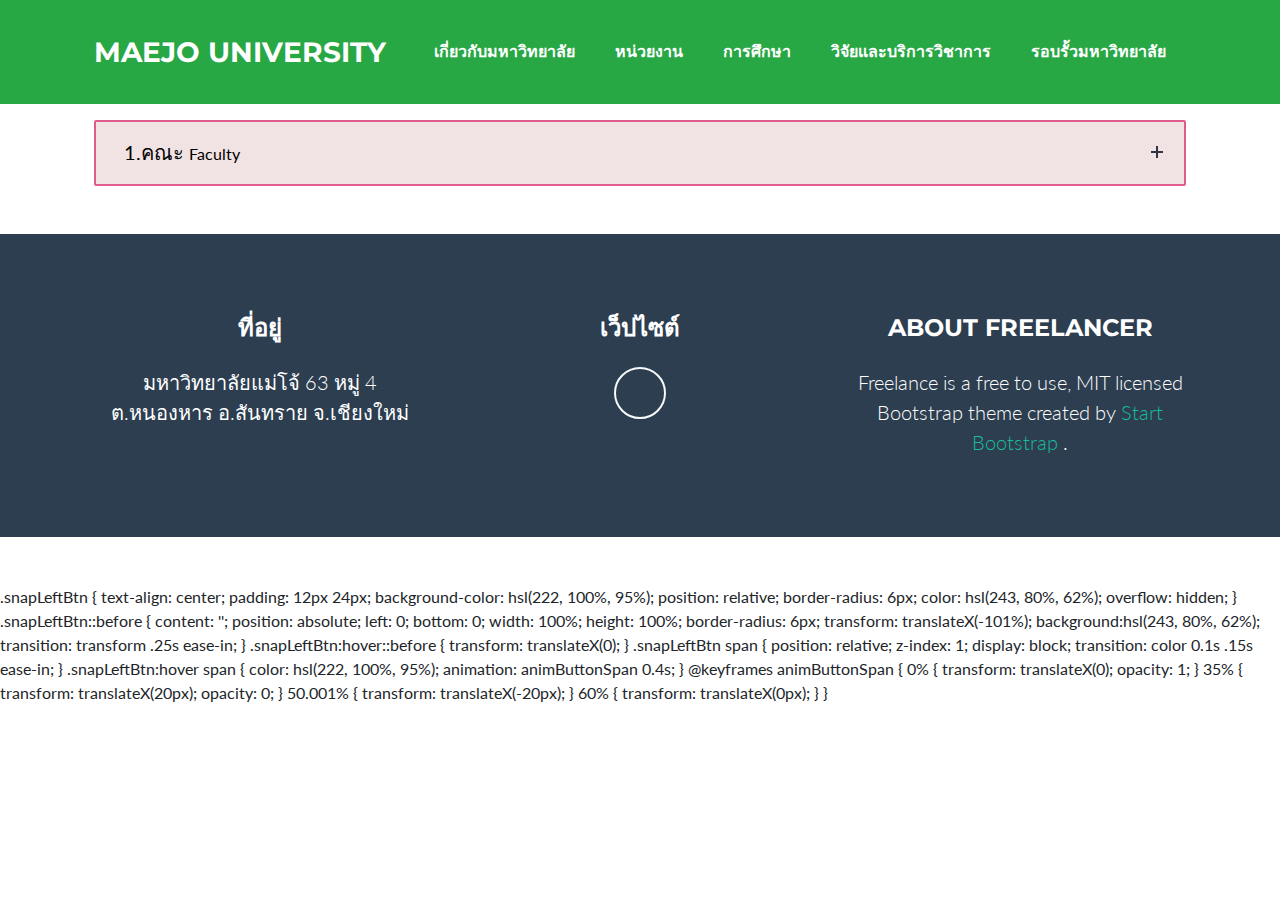
==== about.html @ cf2616c3 "git add . git commit -m "new" git remote add origin https://github.com/PiriyaphongW/Mjuweb.git git p" ====
<!DOCTYPE html>
<html lang="th">
  <head>
    <meta charset="utf-8" />
    <meta
      name="viewport"
      content="width=device-width, initial-scale=1, shrink-to-fit=no"
    />
    <meta name="description" content="" />
    <meta name="author" content="" />
    <title>มหาวิทยาลัยแม่โจ้</title>
    <!-- Favicon-->
    <link rel="icon" type="image/x-icon" href="assets/img/favicon.ico" />
    <!-- Font Awesome icons (free version)-->
    <script
      src="https://use.fontawesome.com/releases/v5.15.1/js/all.js"
      crossorigin="anonymous"
    ></script>
    <!-- Google fonts-->
    <link
      href="https://fonts.googleapis.com/css?family=Montserrat:400,700"
      rel="stylesheet"
      type="text/css"
    />
    <link
      href="https://fonts.googleapis.com/css?family=Lato:400,700,400italic,700italic"
      rel="stylesheet"
      type="text/css"
    />
    <!-- Core theme CSS (includes Bootstrap)-->
    <link
      rel="stylesheet"
      href="https://stackpath.bootstrapcdn.com/bootstrap/4.3.1/css/bootstrap.min.css"
      integrity="sha384-ggOyR0iXCbMQv3Xipma34MD+dH/1fQ784/j6cY/iJTQUOhcWr7x9JvoRxT2MZw1T"
      crossorigin="anonymous"
    />
    <link href="css/styles.css" rel="stylesheet" />
    <!-- <link  href="css/styles1.css" rel="stylesheet"> -->
  </head>
  <body id="page-top">
    background-color: rgba(201, 76, 76, 0.3);
    <!-- Navigation-->
    <nav class="navbar navbar-expand-lg bg-success text-uppercase fixed-top " id="mainNav">
        <div class="container">
            <a class="navbar-brand js-scroll-trigger" href="index.html">MAEJO UNIVERSITY</a>
            <button class="navbar-toggler navbar-toggler-right text-uppercase font-weight-bold bg-primary text-white rounded" type="button" data-toggle="collapse" data-target="#navbarResponsive" aria-controls="navbarResponsive" aria-expanded="false" aria-label="Toggle navigation">
                Menu
                <i class="fas fa-bars"></i>
            </button>
            <div class="collapse navbar-collapse" id="navbarResponsive">
                <ul class="navbar-nav ml-auto">
                    <li class="nav-item mx-0 mx-lg-1"><a class="nav-link py-3 px-0 px-lg-3 rounded js-scroll-trigger" href="about.html">เกี่ยวกับมหาวิทยาลัย</a></li>
                    <li class="nav-item mx-0 mx-lg-1"><a class="nav-link py-3 px-0 px-lg-3 rounded js-scroll-trigger" href="#about">หน่วยงาน</a></li>
                    <li class="nav-item mx-0 mx-lg-1"><a class="nav-link py-3 px-0 px-lg-3 rounded js-scroll-trigger" href="#about">การศึกษา</a></li>
                    <li class="nav-item mx-0 mx-lg-1"><a class="nav-link py-3 px-0 px-lg-3 rounded js-scroll-trigger" href="#contact">วิจัยและบริการวิชาการ</a></li>
                    <li class="nav-item mx-0 mx-lg-1"><a class="nav-link py-3 px-0 px-lg-3 rounded js-scroll-trigger" href="#contact">รอบรั้วมหาวิทยาลัย</a></li>
                </ul>
            </div>
        </div>
    </nav> <br class="my-5">
    <br>
    <br>
    <br>
    <br>


    <div class="container" >
        <div class="accordion-item">
        <div class="accordion-option">
            <input type="checkbox" id="toggle-1" class="accordion-toggle" />
            <label class="accordion-title" for="toggle-1">
            <span class="accordion-title-no ">1.</span c>คณะ
            <small>Faculty </small>
            </label>
            <div class="accordion-content islink-pinkdark">
            <ul class="nolist p-0">
                <div
                id="wpcf-field-custom-academic-course-list"
                class="wpcf-field-wysiwyg wpcf-field-custom-academic-course-list"
                >
                <li id="department" class="course-entry event">
                    <h3>
                    <strong>ภาควิชาของคณะครุศาสตร์ (Faculty of Education)</strong>
                    </h3>
                    <h4>คณะครุศาสตร์ ประกอบด้วย 6 ภาควิชา ได้แก่</h4>
                    <ul>
                    <li>1. หลักสูตรและการสอน (Curriculum and Instruction)</li>
                    <li>
                        2. เทคโนโลยีและการสื่อสารการศึกษา (Educational Communication
                        and Technology)
                    </li>
                    <li>
                        3. ศิลปะ ดนตรี และนาฏศิลป์ศึกษา (Art, Music and Dance
                        Education)
                    </li>
                    <li>
                        4. นโยบาย การจัดการและความเป็นผู้นำทางการศึกษา (Educational
                        Policy, Management, and Leadership)
                    </li>
                    <li>5. การศึกษาตลอดชีวิต(Lifelong Education)</li>
                    <li>
                        6. วิจัยและจิตวิทยาการศึกษา(Educational Research and
                        Psychology)
                    </li>
                    </ul>
                </li>
                <li id="bachelor" class="course-entry event">
                    <h3><strong>หลักสูตรปริญญาตรี ที่รับผิดชอบโดยคณะ</strong></h3>
                    <h4>
                    ครุศาสตรบัณฑิต (ค.บ.) Bachelor of Education (B.Ed.) 10
                    สาขาวิชา ได้แก่
                    </h4>
                    <ul>
                    <li>1. การศึกษาปฐมวัย* (Early Childhood Education)</li>
                    <li>2. ประถมศึกษา* (Elementary Education)</li>
                    <li>3. มัธยมศึกษา* (Secondary Education)</li>
                    <li>4. สุขศึกษาและพลศึกษา (Health and Physical Education)</li>
                    <li>5. เทคโนโลยีการศึกษา (Educational Technology)</li>
                    <li>6. ศิลปศึกษา* (Art Education)</li>
                    <li>7. ดนตรีศึกษา* (Music Education)</li>
                    <li>8. ธุรกิจศึกษา* (Business Education)</li>
                    <li>9. การศึกษานอกระบบโรงเรียน (Non-Formal Education)</li>
                    <li>
                        10. จิตวิทยาการปรึกษา การแนะแนว และการศึกษาพิเศษ (Counseling
                        Psychology, Guidance and Special Education)
                    </li>
                    </ul>
                </li>
                <li id="master" class="course-entry event">
                    <h3><strong>หลักสูตรปริญญาโท ที่รับผิดชอบโดยคณะ</strong></h3>
                    <h4>
                    ครุศาสตรมหาบัณฑิต (ค.ม.) Master of Education (M.Ed.) 21
                    สาขาวิชาได้แก่
                    </h4>
                    <ul>
                    <li>1. การศึกษาปฐมวัย(Early Childhood Education)</li>
                    <li>2. ประถมศึกษา (Elementary Education)</li>
                    <li>3. พลศึกษา (Physical Education)</li>
                    <li>4. สุขศึกษาและพลศึกษา (Health and Physical Education)</li>
                    <li>
                        5. การสอนภาษาอังกฤษเป็นภาษาต่างประเทศ (นานาชาติ) (Teaching
                        English as a Foreign Language)
                    </li>
                    <li>6.การศึกษาคณิตศาสตร์ (Mathematics Education)</li>
                    <li>7. การสอนภาษาไทย (Teaching Thai Language)</li>
                    <li>8. การศึกษาวิทยาศาสตร์(Science Education)</li>
                    <li>9. การสอนสังคมศึกษา (Teaching Social Studies)</li>
                    <li>10. หลักสูตรและการสอน (Curriculum and Instruction)</li>
                    <li>
                        11. เทคโนโลยีและสื่อสารการศึกษา (Educational Technology and
                        Communications)
                    </li>
                    <li>12. ศิลปศึกษา (Art Education)</li>
                    <li>13. ดนตรีศึกษา (Music Education)</li>
                    <li>14. บริหารการศึกษา (Educational Administration)</li>
                    <li>
                        15. นิเทศการศึกษาและพัฒนาหลักสูตร (Supervision and
                        Curriculum Development)
                    </li>
                    <li>16. พัฒนศึกษา (Development Education)</li>
                    <li>17. การศึกษานอกระบบโรงเรียน (Non-Formal Education)</li>
                    <li>
                        18. การวัดและประเมินผลการศึกษา (Educational Measurement and
                        Evaluation)
                    </li>
                    <li>
                        19. วิธีวิทยาการวิจัยการศึกษา (Educational Research
                        Methodology)
                    </li>
                    <li>20. สถิติการศึกษา (Educational Statistics)</li>
                    <li>21. จิตวิทยาการศึกษ (Educational Psychology)</li>
                    </ul>
                </li>
                <li id="highcertificate" class="course-entry event">
                    <h3>
                    <strong
                        >หลักสูตรประกาศนียบัตรบัณฑิตชั้นสูง
                        ที่รับผิดชอบโดยคณะ</strong
                    >
                    </h3>
                    <h4>
                    ประกาศนียบัตรบัณฑิตชั้นสูง (ป.บัณฑิตชั้นสูง) Higher Graduate
                    Diploma (Higher Grad. Dip.) 1 สาขาวิชา ได้แก่
                    </h4>
                    <ul>
                    <li>
                        1. การจัดการอุดมศึกษา (นานาชาติ) (Higher Education
                        Management)
                    </li>
                    </ul>
                </li>
                <li id="doctor" class="course-entry event">
                    <h3><strong>หลักสูตรปริญญาเอก ที่รับผิดชอบโดยคณะ</strong></h3>
                    <h4>
                    ครุศาสตรดุษฎีบัณฑิต (ค.ด.) Doctor of Philosophy (Ph.D.) 12
                    สาขาวิชาได้แก่
                    </h4>
                    <ul>
                    <li>1. การศึกษาปฐมวัย (Early Childhood Education)</li>
                    <li>2. สุขศึกษาและพลศึกษา (Health and Physical Education)</li>
                    <li>
                        3. เทคโนโลยีและสื่อสารการศึกษา (Educational Technology and
                        Communications)
                    </li>
                    <li>4. หลักสูตรและการสอน (Curriculum and Instruction)</li>
                    <li>5. ศิลปศึกษา (Art Education)</li>
                    <li>6. บริหารการศึกษา (Educational Administration)</li>
                    <li>7. พัฒนศึกษา (Development Education)</li>
                    <li>8. อุดมศึกษา (Higher Education)</li>
                    <li>9. การศึกษานอกระบบโรงเรียน(Non-Formal Education)</li>
                    <li>
                        10. การวัดและประเมินผลการศึกษา (Educational Measurement and
                        Evaluation)
                    </li>
                    <li>
                        11. วิธีวิทยาการวิจัยการศึกษา (Educational Research
                        Methodology)
                    </li>
                    <li>12. จิตวิทยาการศึกษา (Educational Psychology)</li>
                    </ul>
                </li>
                <li id="remark" class="course-entry event">
                    <h3><strong>หมายเหตุ</strong></h3>
                    <ul>
                    <li>
                        * เปิดสอนโปรแกรมเกียรตินิยมด้วย เริ่มรับนิสิตเข้าโปรแกรม
                        ตั้งแต่ปีการศึกษา 2553
                    </li>
                    </ul>
                </li>
                </div>
            </ul>
            <h3 class="font-pink"><strong>ติดต่อคณะ / หน่วยงาน</strong></h3>
            <div
                id="wpcf-field-custom-content-contact"
                class="wpcf-field-wysiwyg wpcf-field-custom-content-contact"
            >
                <h4>จุฬาลงกรณ์มหาวิทยาลัย</h4>
                <p>
                254 ถนนพญาไท แขวงวังใหม่<br />
                เขตปทุมวัน กรุงเทพมหานคร 10330
                </p>
            </div>
            <div
                id="wpcf-field-custom-content-contact-2"
                class="wpcf-field-wysiwyg wpcf-field-custom-content-contact-2"
            >
                <p>
                <span class="text-black"><strong>โทรศัพท์</strong></span> 0 2218
                2565 กด 0<br />
                <span class="text-black"><strong>อีเมล</strong></span>
                edcu57@gmail.com<br />
                <span class="text-black"><strong>เว็บไซต์</strong></span>
                <a
                    href="http://portal.edu.chula.ac.th/edu58"
                    target="_blank"
                    rel="noopener"
                    >portal.edu.chula.ac.th/edu58/index.php</a
                ><br />
                <span class="text-black"><strong>Facebook</strong></span>
                <a
                    href="https://www.facebook.com/edu.chula"
                    target="_blank"
                    rel="noopener"
                    >www.facebook.com/edu.chula</a
                ><br />
                <span class="text-black"><strong>YouTube</strong></span>
                <a
                    href="https://www.youtube.com/user/edcu57/"
                    target="_blank"
                    rel="noopener"
                    >www.youtube.com/user/edcu57/</a
                ><br />
                <span class="text-black"
                    ><strong>Facebook ประชาสัมพันธ์ของคณะ</strong></span
                >
                <a
                    href="https://www.facebook.com/pr.educhula"
                    target="_blank"
                    rel="noopener"
                    >www.facebook.com/pr.educhula</a
                >
                </p>
            </div>
            </div>
        </div>
        </div>
    </div>










    <!-- Footer-->
    <footer class="footer text-center my-5">
      <div class="container">
        <div class="row">
          <!-- Footer Location-->
          <div class="col-lg-4 mb-5 mb-lg-0">
            <h4 class="text-uppercase mb-4">ที่อยู่</h4>
            <p class="lead mb-0">
              มหาวิทยาลัยแม่โจ้ 63 หมู่ 4
              <br />
              ต.หนองหาร อ.สันทราย จ.เชียงใหม่
            </p>
          </div>
          <!-- Footer Social Icons-->
          <div class="col-lg-4 mb-5 mb-lg-0">
            <h4 class="text-uppercase mb-4">เว็ปไซต์</h4>
            <a
              class="btn btn-outline-light btn-social mx-1"
              href="https://www.facebook.com/MaejoUniversity"
              ><i class="fab fa-fw fa-facebook-f"></i
            ></a>
          </div>
          <!-- Footer About Text-->
          <div class="col-lg-4">
            <h4 class="text-uppercase mb-4">About Freelancer</h4>
            <p class="lead mb-0">
              Freelance is a free to use, MIT licensed Bootstrap theme created
              by
              <a href="http://startbootstrap.com">Start Bootstrap</a>
              .
            </p>
          </div>
        </div>
      </div>
    </footer>
    <!-- Copyright Section-->

    <!-- Scroll to Top Button (Only visible on small and extra-small screen sizes)-->
    <div class="scroll-to-top d-lg-none position-fixed">
      <a
        class="js-scroll-trigger d-block text-center text-white rounded"
        href="#page-top"
        ><i class="fa fa-chevron-up"></i
      ></a>
    </div>
    <!-- Portfolio Modals-->
    <!-- รูปกิจกรรม 1 รายละเอียด-->
    <div
      class="portfolio-modal modal fade"
      id="portfolioModal1"
      tabindex="-1"
      role="dialog"
      aria-labelledby="portfolioModal1Label"
      aria-hidden="true"
    >
      <div class="modal-dialog modal-xl" role="document">
        <div class="modal-content">
          <button
            class="close"
            type="button"
            data-dismiss="modal"
            aria-label="Close"
          >
            <span aria-hidden="true"><i class="fas fa-times"></i></span>
          </button>
          <div class="modal-body text-center">
            <div class="container">
              <div class="row justify-content-center">
                <div class="col-lg-8">
                  <!-- Portfolio Modal - Title-->
                  <h2
                    class="portfolio-modal-title text-secondary text-uppercase mb-0"
                    id="portfolioModal1Label"
                  >
                    English camp
                  </h2>
                  <!-- Icon Divider-->
                  <div class="divider-custom">
                    <div class="divider-custom-line"></div>
                    <div class="divider-custom-icon">
                      <i class="fas fa-star"></i>
                    </div>
                    <div class="divider-custom-line"></div>
                  </div>
                  <!-- Portfolio Modal - Image-->
                  <img
                    class="img-fluid rounded mb-5"
                    src="assets/img/portfolio/cabin.png"
                    alt=""
                  />
                  <!-- Portfolio Modal - Text-->
                  <p class="mb-5">
                    คณะศิลปศาสตร์ มหาวิทยาลัยแม่โจ้ ได้จัดกิจกรรม English camp
                    ภายใต้โครงการการยกระดับการศึกษามหาวิทยาลัยแม่โจ้เพื่อความเป็นนานาชาติในยุค
                    Thailand 4.0
                    เพื่อส่งเสริมทักษะด้านความสามารถภาษาอังกฤษเพื่อให้นักศึกษามีศักยภาพในความเป็นนานาชาติ
                    รุ่นที่3 ระหว่างวันที่ 19-20 ธันวาคม 2563
                    โดยมีนักศึกษาจากหลากหลายคณะเข้าร่วม เช่น
                    คณะสัตวศาสตร์และเทคโนโลยี คณะบริหารธุรกิจ
                    วิทยาลัยบริหารศาสตร์ และคณะศิลปศาสตร์
                    ทั้งนี้ภายในโครงการประกอบด้วยกิจกรรม เกมส์สร้างความสัมพันธ์
                    ผสมผสานกับการเรียนรู้ภาษาอังกฤษในชีวิตประจำวัน
                  </p>
                  <button class="btn btn-primary" data-dismiss="modal">
                    <i class="fas fa-times fa-fw"></i>
                    ปิดหน้าต่าง
                  </button>
                </div>
              </div>
            </div>
          </div>
        </div>
      </div>
    </div>
    <!--รูปกิจกรรม 2 รายละเอียด-->
    <div
      class="portfolio-modal modal fade"
      id="portfolioModal2"
      tabindex="-1"
      role="dialog"
      aria-labelledby="portfolioModal2Label"
      aria-hidden="true"
    >
      <div class="modal-dialog modal-xl" role="document">
        <div class="modal-content">
          <button
            class="close"
            type="button"
            data-dismiss="modal"
            aria-label="Close"
          >
            <span aria-hidden="true"><i class="fas fa-times"></i></span>
          </button>
          <div class="modal-body text-center">
            <div class="container">
              <div class="row justify-content-center">
                <div class="col-lg-8">
                  <!-- Portfolio Modal - Title-->
                  <h2
                    class="portfolio-modal-title text-secondary text-uppercase mb-0"
                    id="portfolioModal2Label"
                  >
                    peer evaluation
                  </h2>
                  <!-- Icon Divider-->
                  <div class="divider-custom">
                    <div class="divider-custom-line"></div>
                    <div class="divider-custom-icon">
                      <i class="fas fa-star"></i>
                    </div>
                    <div class="divider-custom-line"></div>
                  </div>
                  <!-- Portfolio Modal - Image-->
                  <img
                    class="img-fluid rounded mb-5"
                    src="[data-uri]"
                    alt=""
                  />
                  <!-- Portfolio Modal - Text-->
                  <p class="mb-5">
                    วันพุธที่ 23 ธันวาคม 2563 คณะวิทยาศาสตร์ มหาวิทยาลัยแม่โจ้
                    ขอเข้ารับการตรวจประเมินและรับรองห้องปฏิบัติการในรูปแบบ peer
                    evaluation : phase 1 ซึ่งผู้ช่วยศาสตราจารย์ ดร.ฐปน ชื่นบาล
                    คณบดีคณะวิทยาศาสตร์, คณจารย์
                    และบุคลากรได้เข้าต้อนรับคณะกรรมการจากศูนย์บริหารความปลอดภัย
                    อาชีวอนามัย และสภาพแวดล้อมในการทำงาน (COSHEM)
                    มหาวิทยาลัยมหิดล จำนวน 2 ท่าน
                    โดยการประเมินในครั้งนี้คณะวิทยาศาสตร์ได้เข้ารับการตรวจประเมินห้องปฏิบัติการจำนวน
                    2 ห้องได้แก่ 1.ห้องปฏิบัติการกลาง 3307
                    และห้องปฏิบัติการศูนย์บริการวิชาการด้านวิทยาศาสตร์และเทคโนโลยี
                    คณะวิทยาศาสตร์ มหาวิทยาลัยแม่โจ้
                    ซึ่งการประเมินในครั้งนี้เป็นไปด้วยความเรียบร้อย ณ
                    คณะวิทยาศาสตร์ มหาวิทยาลัยแม่โจ้ จ.เชียงใหม่
                  </p>
                  <button class="btn btn-primary" data-dismiss="modal">
                    <i class="fas fa-times fa-fw"></i>
                    ปิดหน้าต่าง
                  </button>
                </div>
              </div>
            </div>
          </div>
        </div>
      </div>
    </div>
    <!-- รูปกิจกรรม 3 รายละเอียด-->
    <div
      class="portfolio-modal modal fade"
      id="portfolioModal3"
      tabindex="-1"
      role="dialog"
      aria-labelledby="portfolioModal3Label"
      aria-hidden="true"
    >
      <div class="modal-dialog modal-xl" role="document">
        <div class="modal-content">
          <button
            class="close"
            type="button"
            data-dismiss="modal"
            aria-label="Close"
          >
            <span aria-hidden="true"><i class="fas fa-times"></i></span>
          </button>
          <div class="modal-body text-center">
            <div class="container">
              <div class="row justify-content-center">
                <div class="col-lg-8">
                  <!-- Portfolio Modal - Title-->
                  <h2
                    class="portfolio-modal-title text-secondary text-uppercase mb-0"
                    id="portfolioModal3Label"
                  >
                    MOU
                  </h2>
                  <!-- Icon Divider-->
                  <div class="divider-custom">
                    <div class="divider-custom-line"></div>
                    <div class="divider-custom-icon">
                      <i class="fas fa-star"></i>
                    </div>
                    <div class="divider-custom-line"></div>
                  </div>
                  <!-- Portfolio Modal - Image-->
                  <img
                    class="img-fluid rounded mb-5"
                    src="assets/img/portfolio/circus.png"
                    alt=""
                  />
                  <!-- Portfolio Modal - Text-->
                  <p class="mb-5">
                    วันพุธที่ 23 ธันวาคม 2563 วิทยาลัยนานาชาติ มหาวิทยาลัยแม่โจ้
                    มีพิธีลงนามความร่วมมือ กับ Luvam Global Solutions Limited
                    ประเทศไนจีเรีย
                    เพื่อสร้างความร่วมมือทางวิชาการในการสนับสนุนและช่วยเหลือทางด้านวิชาการงานวิจัยของบุคลากรและนักศึกษา
                    โดยมี รองศาสตราจารย์ ดร.วีระพล ทองมา
                    อธิการบดีมหาวิทยาลัยแม่โจ้ และ Dr.Lloyd Nwafor ประธาน Luvam
                    Global Solutions Limited เป็นผู้แทนลงนามของทั้งสองฝ่าย
                    ทั้งนี้ มีผู้บริหาร ของทั้งสองหน่วยงานร่วมเป็นสักขีพยาน ณ
                    ห้องประชุมอินทนิล ชั้น 2 อาคารสำนักงานมหาวิทยาลัย
                    มหาวิทยาลัยแม่โจ้ จ.เชียงใหม่
                  </p>
                  <button class="btn btn-primary" data-dismiss="modal">
                    <i class="fas fa-times fa-fw"></i>
                    ปิดหน้าต่าง
                  </button>
                </div>
              </div>
            </div>
          </div>
        </div>
      </div>
    </div>
    <!--  รูปกิจกรรม 4 รายละเอียด-->
    <div
      class="portfolio-modal modal fade"
      id="portfolioModal4"
      tabindex="-1"
      role="dialog"
      aria-labelledby="portfolioModal4Label"
      aria-hidden="true"
    >
      <div class="modal-dialog modal-xl" role="document">
        <div class="modal-content">
          <button
            class="close"
            type="button"
            data-dismiss="modal"
            aria-label="Close"
          >
            <span aria-hidden="true"><i class="fas fa-times"></i></span>
          </button>
          <div class="modal-body text-center">
            <div class="container">
              <div class="row justify-content-center">
                <div class="col-lg-8">
                  <!-- Portfolio Modal - Title-->
                  <h2
                    class="portfolio-modal-title text-secondary text-uppercase mb-0"
                    id="portfolioModal4Label"
                  >
                    COVID-19
                  </h2>
                  <!-- Icon Divider-->
                  <div class="divider-custom">
                    <div class="divider-custom-line"></div>
                    <div class="divider-custom-icon">
                      <i class="fas fa-star"></i>
                    </div>
                    <div class="divider-custom-line"></div>
                  </div>
                  <!-- Portfolio Modal - Image-->
                  <img
                    class="img-fluid rounded mb-5"
                    src="assets/img/portfolio/game.png"
                    alt=""
                  />
                  <!-- Portfolio Modal - Text-->
                  <p class="mb-5">
                    วันพุธที่ 23 ธันวาคม 2563 ผู้บริหารมหาวิทยาลัยแม่โจ้ นำโดย
                    ผู้ช่วยศาสตราจารย์ ดร.นิโรจน์ สินณรงค์
                    รักษาการแทนผู้ช่วยอธิการบดี ร่วมกับ งานพยาบาล
                    พร้อมด้วยหัวหน้างานต่างๆ ของกองพัฒนานักศึกษา
                    และหัวหน้าฝ่ายสื่อสารองค์กร มหาวิทยาลัยแม่โจ้
                    ลงพื้นที่ตรวจเยี่ยมหอพักนักศึกษา และ โรงอาหารเทิดกสิกร
                    พร้อมทั้งคุมเข้มมาตรการป้องกันโรค COVID-19 อย่างเคร่งครัด
                    ได้แก่ การคัดกรอง ตรวจวัดอุณหภูมิ
                    ลงทะเบียนข้อมูลเข้า-ออกสถานที่ สวมหน้ากากอนามัย เว้นระยะห่าง
                    มีป้ายแนะนำ/รณรงค์ป้องกัน
                    พร้อมกับให้คำแนะนำเพิ่มเติมเรื่องการเฝ้าระวังและการดูแลความสะอาดสถานที่
                    และเน้นย้ำช่วยกันดูแล “อย่าประมาท การ์ดอย่าตก”
                    ชาวแม่โจ้จะสามารถฝ่าวิกฤติ COVID-19 ได้อย่างแน่นอน
                  </p>
                  <button class="btn btn-primary" data-dismiss="modal">
                    <i class="fas fa-times fa-fw"></i>
                    ปิดหน้าต่าง
                  </button>
                </div>
              </div>
            </div>
          </div>
        </div>
      </div>
    </div>
    <!-- รูปกิจกรรม 5 รายละเอียด-->
    <div
      class="portfolio-modal modal fade"
      id="portfolioModal5"
      tabindex="-1"
      role="dialog"
      aria-labelledby="portfolioModal5Label"
      aria-hidden="true"
    >
      <div class="modal-dialog modal-xl" role="document">
        <div class="modal-content">
          <button
            class="close"
            type="button"
            data-dismiss="modal"
            aria-label="Close"
          >
            <span aria-hidden="true"><i class="fas fa-times"></i></span>
          </button>
          <div class="modal-body text-center">
            <div class="container">
              <div class="row justify-content-center">
                <div class="col-lg-8">
                  <!-- Portfolio Modal - Title-->
                  <h2
                    class="portfolio-modal-title text-secondary text-uppercase mb-0"
                    id="portfolioModal5Label"
                  >
                    ค่ายวิทยาศาสตร์-คณิตศาสตร์
                  </h2>
                  <!-- Icon Divider-->
                  <div class="divider-custom">
                    <div class="divider-custom-line"></div>
                    <div class="divider-custom-icon">
                      <i class="fas fa-star"></i>
                    </div>
                    <div class="divider-custom-line"></div>
                  </div>
                  <!-- Portfolio Modal - Image-->
                  <img
                    class="img-fluid rounded mb-5"
                    src="assets/img/portfolio/safe.png"
                    alt=""
                  />
                  <!-- Portfolio Modal - Text-->
                  <p class="mb-5">
                    ในวันที่ 19-20 ธันวาคม 2563 คณะวิทยาศาสตร์ มหาวิทยาลัยแม่โจ้
                    จัดกิจกรรมค่ายวิทยาศาสตร์-คณิตศาสตร์
                    สำหรับนักเรียนห้องเรียนพิเศษ MEP ระดับชั้นมัธยมศึกษาปีที่
                    1-6 โรงเรียนจอมทอง จ.เชียงใหม่
                    ซึ่งคณาจารย์สาขาวัสดุศาสตร์และเทคโนโลยีชีวภาพได้กล่าวให้การต้อนรับและกล่าวเปิดโครงการ
                    ซึ่งมีคณะครูและนักเรียนระดับชั้นมัธยมศึกษาปีที่ 1-6
                    จากโรงเรียนจอมทองเข้าร่วมจำนวน 125 คน
                    โดยกิจกรรมค่ายนี้มีวัตถุประสงค์เพื่อส่งเสริมและพัฒนาทักษะกระบวนการเรียนรู้ทางวิทยาศาสตร์ให้กับนักเรียน
                    เพื่อเรียนรู้ถึงเทคนิคปฏิบัติการทางวิทยาศาสตร์และเพื่อสร้างเครือข่ายความร่วมมือทางวิชาการแก่โรงเรียนและชุมชน
                    กิจกรรมในครั้งนี้น้องๆ
                    นักเรียนได้เรียนรู้และฝึกปฏิบัติการทางวิทยาศาสตร์ในหลายสาขาวิชาทั้งด้านวัสดุศาสตร์และชีวภาพ
                    ณ คณะวิทยาศาสตร์ มหาวิทยาลัยแม่โจ้ จ.เชียงใหม่
                  </p>
                  <button class="btn btn-primary" data-dismiss="modal">
                    <i class="fas fa-times fa-fw"></i>
                    ปิดหน้าต่าง
                  </button>
                </div>
              </div>
            </div>
          </div>
        </div>
      </div>
    </div>
    <!-- รูปกิจกรรม 6 รายละเอียด-->
    <div
      class="portfolio-modal modal fade"
      id="portfolioModal6"
      tabindex="-1"
      role="dialog"
      aria-labelledby="portfolioModal6Label"
      aria-hidden="true"
    >
      <div class="modal-dialog modal-xl" role="document">
        <div class="modal-content">
          <button
            class="close"
            type="button"
            data-dismiss="modal"
            aria-label="Close"
          >
            <span aria-hidden="true"><i class="fas fa-times"></i></span>
          </button>
          <div class="modal-body text-center">
            <div class="container">
              <div class="row justify-content-center">
                <div class="col-lg-8">
                  <!-- Portfolio Modal - Title-->
                  <h2
                    class="portfolio-modal-title text-secondary text-uppercase mb-0"
                    id="portfolioModal6Label"
                  >
                    มอบประกาศนียบัตร
                  </h2>
                  <!-- Icon Divider-->
                  <div class="divider-custom">
                    <div class="divider-custom-line"></div>
                    <div class="divider-custom-icon">
                      <i class="fas fa-star"></i>
                    </div>
                    <div class="divider-custom-line"></div>
                  </div>
                  <!-- Portfolio Modal - Image-->
                  <img
                    class="img-fluid rounded mb-5"
                    src="assets/img/portfolio/submarine.png"
                    alt=""
                  />
                  <!-- Portfolio Modal - Text-->
                  <p class="mb-5">
                    วันที่ 21 ธันวาคม 2563 ท่านรองอธิการบดีมหาวิทยาลัยแม่โจ้
                    รศ.ดร.ญาณิน โอภาสพัฒนกิจ
                    ได้ให้เกียร์ติเป็นผู้มอบประกาศนียบัตรให้แก่นักศึกษาที่เข้าร่วมการอบรมออนไลน์
                    “Social Innovation and Entrepreneurship Online Workshop”
                    แก่นักศึกษาที่สำเร็จการอบรม
                    หลักสูตรเศรษฐศาสตร์ระหว่างประเทศร่วมกับมหาวิทยาลัย Ming Chi
                    University of Technology ประเทศไต้หวัน
                    ร่วมกันในการฝึกอบรมออนไลน์ เรื่อง “Social Innovation and
                    Entrepreneurship Online Workshop” เป็นจำนวน 54 ชั่วโมงตั้ง
                    ตั้งแต่วันที่ 8 ตุลาคม ถึง 8 ธันวาคม 2563
                    ในครั้งนี้มีนักศึกษาให้ความสนใจและเข้าร่วมจำนวน 30 คน
                    การอบรมนี้ใช้ภาษาอังกฤษในการสื่อสาร
                    นอกจากนักศึกษาจะได้ความรู้ ยังได้พัฒนา
                    และฝึกการใช้ภาษาอังกฤษในการนำเสนองาน ผู้ช่วยศาสตรจารย์
                    ดร.วรรณวิไล จุลพันธ์ และผู้ช่วยศาสตรจารย์ ดร.ฟิเดล บาราโฮน่า
                    กล่าวว่า “workshop
                    ในครั้งนี้เปิดโอกาสให้นักศึกษาได้เรียนรู้นอกห้องเรียน
                    ถือว่าเป็นการ up skill
                    เพื่อเตรียมความพร้อมในการทำงานต่อไปในอนาคต
                    นอกจากนี้โปรเจคนี้ถือเป็นโปรเจคแรกที่เป็นความร่วมมือระหว่างหลักสูตรเศรษฐศาสตร์ระหว่างประเทศ
                    กับมหาวิทยาลัยในประเทศไต้หวัน
                    ซึ่งถือว่าประสบความสำเร็จด้วยดี และ คาดว่าต่อไปในอนาคต
                    อาจมีการทำงานร่วมกันระหว่างหลักสูตรเศรษฐศาสตร์ระหว่างประเทศ
                    และมหาวิทยาลัยในไต้หวันอีกอย่างต่อเนื่อง”
                  </p>
                  <button class="btn btn-primary" data-dismiss="modal">
                    <i class="fas fa-times fa-fw"></i>
                    ปิดหน้าต่าง
                  </button>
                </div>
              </div>
            </div>
          </div>
        </div>
      </div>
    </div>
    <!-- Bootstrap core JS-->
    <script src="https://cdnjs.cloudflare.com/ajax/libs/jquery/3.5.1/jquery.min.js"></script>
    <script src="https://cdn.jsdelivr.net/npm/bootstrap@4.5.3/dist/js/bootstrap.bundle.min.js"></script>
    <!-- Third party plugin JS-->
    <script src="https://cdnjs.cloudflare.com/ajax/libs/jquery-easing/1.4.1/jquery.easing.min.js"></script>
    <!-- Contact form JS-->
    <script src="assets/mail/jqBootstrapValidation.js"></script>
    <script src="assets/mail/contact_me.js"></script>
    <!-- Core theme JS-->
    <script src="js/scripts.js"></script>


        <!-- <div class="snapLeftBtn">kove</div> -->

    .snapLeftBtn {
        text-align: center;
        padding: 12px 24px;
        background-color: hsl(222, 100%, 95%);
        position: relative;
        border-radius: 6px;
        color: hsl(243, 80%, 62%);
        overflow: hidden;
    }
    
    .snapLeftBtn::before {
        content: '';
        position: absolute;
        left: 0;
        bottom: 0;
        width: 100%;
        height: 100%;
        border-radius: 6px;
        transform: translateX(-101%);
        background:hsl(243, 80%, 62%);
        transition: transform .25s ease-in;
    }
    
    .snapLeftBtn:hover::before {
        transform: translateX(0);
    }
    
    .snapLeftBtn span {
        position: relative;
        z-index: 1;
        display: block;
        transition: color 0.1s .15s ease-in;
    }
    
    .snapLeftBtn:hover span {
        color: hsl(222, 100%, 95%);
        animation: animButtonSpan 0.4s;
    }
    
    @keyframes animButtonSpan {
        0% {
            transform: translateX(0);
            opacity: 1;
        }
    
        35% {
            transform: translateX(20px);
            opacity: 0;
        }
    
        50.001% {
            transform: translateX(-20px);
        }
    
        60% {
            transform: translateX(0px);
        }
    
    }
    
    
    
    
    
  </body>
</html>
---- css/styles1.css ----
/*
	Accordion Toggle (Programs)
----------------------------------------------*/
/*
.accordion-custom {
	
}
.accordion-custom .card,
.accordion-custom .card-header:first-child {
    border-radius: 0;
}
.accordion-custom .card {
    border: 1px solid rgba(0,0,0,.1);
    border-radius: 0;
}
.accordion-custom .card-header {
	padding: 0;
	background-color: transparent;
}
.accordion-custom .card-header .btn {
	position: relative;
	display: block;
	width: 100%;
	padding: 15px 0;
	text-align: left;
	color: #000;
	background-color: #f5f5f5;
	transition: all 0.3s ease;
}
.accordion-custom .card-header .btn.collapsed {
	background-color: #fff;
	color: #000;
}
.accordion-custom .card-header .btn.collapsed:hover {
	background-color: #f8f9fa;
}
.accordion-custom .card-header .post-media {
	position: absolute;
}
.accordion-custom .card-header .post-entry {
	position: relative;
	padding-left: 30px;
}
.accordion-custom .card-header .text-title-primary {
	font-size: 1.25em;
	line-height: 28px;
	color: #b43b6b;
	margin-bottom: 0;
}
.accordion-custom .card-header .text-title-secondary {
	font-size: 0.75em;
	color: #000;
	margin-top: 5px;
	margin-bottom: 0;
}
.accordion-custom .card-header .btn .post-entry::before {
	content: "\f067";
	font-family: 'Font Awesome\ 5 Free';
  	font-weight: 900;
	position: absolute;
	top: 5px;
	left: 0;
	width: 14px;
	height: 14px;
	font-size: 0.875rem;
	color: #b43b6b;
	text-align: left;
	-webkit-transform: rotate(-45deg);
	   -moz-transform: rotate(-45deg);
	  	 -o-transform: rotate(-45deg);
	  	    transform: rotate(-45deg);
	transition: all 0.3s ease;
}
.accordion-custom .card-header .btn.collapsed .post-entry::before {
	-webkit-transform: rotate(0);
	   -moz-transform: rotate(0);
	  	 -o-transform: rotate(0);
	  	    transform: rotate(0);
	color: #000;
}
.accordion-custom .card-header .btn.collapsed .text-title-primary {
	color: #000;
}
.accordion-custom .card-header .btn.collapsed .text-title-secondary {
	color: rgba(0,0,0,0.5);
}
.accordion-custom .card-body {
	padding: 30px 0;
	font-size: 0.875em;
	line-height: 1.75;
}
.accordion-custom .card-body .course-entry {
	margin: 0 0 1.5em 0;
	padding: 0;
}
.accordion-custom .card-body .course-entry ul {
	margin: 0 0 0.5em 0;
}
.accordion-custom .card-body .course-entry ul li, 
.accordion-custom .card-body .course-entryol li {
    margin-top: 5px;
}
.accordion-custom:not(.lang-en) .card-body h2,
.accordion-custom:not(.lang-en) .card-body h3,
.accordion-custom:not(.lang-en) .card-body h4,
.accordion-custom:not(.lang-en) .card-body h5,
.accordion-custom:not(.lang-en) .card-body h6 {
	font-family: 'chulalongkornregular', sans-serif; 
}
.accordion-custom:not(.lang-en) .card-body h2 strong,
.accordion-custom:not(.lang-en) .card-body h3 strong,
.accordion-custom:not(.lang-en) .card-body h4 strong,
.accordion-custom:not(.lang-en) .card-body h5 strong,
.accordion-custom:not(.lang-en) .card-body h6 strong {
	font-family: 'chulalongkornbold', sans-serif; 
}
.accordion-custom .card-body h3 {
	font-size: 1.125em;
	line-height: 1.75;
	margin-bottom: 5px;
}
.accordion-custom .card-body h4 {
	font-size: 1.125em;
	line-height: 1.75;
	margin-bottom: 3px;
}
.accordion-custom .card-body h5 {
	font-size: 0.875em;
	line-height: 1.75;
	margin-bottom: 5px;
}
.accordion-custom .card-body p {
	margin-bottom: 5px;
}
.accordion-custom .card-body p + h3,
.accordion-custom .card-body p + h4,
.accordion-custom .card-body p + h5,
.accordion-custom .card-body p + h6 {
	margin-top: 1em;
}
@media (min-width: 768px) {
	.accordion-custom .card-header button,
	.accordion-custom .card-header .btn {
		padding: 20px 0;
	}
	.accordion-custom .card-header .post-entry {
		padding-left: 50px;
	}
	.accordion-custom .card-header .text-title-primary {
		font-size: 1.375em;
	}
	.accordion-custom .card-body {
		padding: 30px 0 50px 0;
		font-size: 1em;
	}
	.accordion-custom:not(.lang-en) .card-body h3 {
		font-size: 1.25em;
	}
	.accordion-custom:not(.lang-en) .card-body h4 {
		font-size: 1.125em;
	}
	.accordion-custom:not(.lang-en) .card-body h5 {
		font-size: 1em;
	}
	.accordion-custom .card-body .post-entry {
		padding-left: 50px;
	}
}
@media (min-width: 992px) {
	.accordion-custom .card-header .text-title-primary {
		font-size: 1.375em;
	}
}
*/


/*----------

	Accordion

*************************************************************/
.accordion-item + .accordion-item,
.accordion-option + .accordion-option {
	margin-top: 10px;
}
.accordion-option {
  	position: relative;
}
.accordion-option .accordion-toggle {
  	display: none;
}
.accordion-option .accordion-title,
.accordion-option .accordion-content {
  -webkit-backface-visibility: hidden;
          backface-visibility: hidden;
  -webkit-transform: translateZ(0);
          transform: translateZ(0);
}
.accordion-option .accordion-title {
	display: block;
	margin: 0;
  	padding: 13px 54px 13px 18px;
	border-radius: 2px;
	border: 2px solid #de5c8e;
	background-color: #f1e2e3;
  	color: #000;
	font-size: 1.125em;
  	font-weight: normal;
	line-height: 24px;
	cursor: pointer;
	transition: all 0.3s ease;
}
.no-touchevents .accordion-option .accordion-title:hover {
	border-color: #b43b6b;
	background-color: #fff;
	color: #b43b6b;
}
.accordion-option .accordion-title::after, 
.accordion-option .accordion-title::before {
  	content: '';
  	position: absolute;
	top: 19px;
  	right: 26px;
  	width: 2px;
  	height: 12px;
  	background-color: #323441;
}
.accordion-option .accordion-title::after {
  	-webkit-transform: rotate(90deg);
          	transform: rotate(90deg);
}
.accordion-option .accordion-content {
	display: none;
	padding: 18px;
	border: 2px solid #b43b6b;
	border-top: none;
	border-bottom-right-radius: 2px;
	border-bottom-left-radius: 2px;
	background-color: #fff;
	font-size: 1em;
  	overflow: hidden;
}
.accordion-option .accordion-content strong {
	color: #000;
}
.accordion-option .accordion-content a {
	font-weight: bold;
}
.accordion-option .accordion-toggle:checked + .accordion-title {
	border-bottom-right-radius: 0;
	border-bottom-left-radius: 0;
	border-color: #b43b6b;
	background-color: #b43b6b;
	color: #fff;
}
.accordion-option .accordion-toggle:checked + .accordion-title + .accordion-content {
	display: block;
}
.accordion-option .accordion-toggle:checked + .accordion-title::before {
	background-color: #fff;
  	-webkit-transform: rotate(90deg) !important;
          	transform: rotate(90deg) !important;
}
.accordion-option .accordion-toggle:checked + .accordion-title::after {
	background-color: #fff;
}
@media (min-width: 576px) {
	.accordion-option .accordion-title {
		padding-top: 15px;
		padding-bottom: 15px;
	}
	.accordion-option .accordion-title::after, 
	.accordion-option .accordion-title::before {
		top: 21px;
	}
}
@media (min-width: 768px) {
	.accordion-option .accordion-title {
		padding-top: 18px;
		padding-bottom: 18px;
		padding-left: 18px;
		font-size: 1.25em;
	}
	.accordion-option .accordion-title::after, 
	.accordion-option .accordion-title::before {
		top: 24px;
	}
	.accordion-option .accordion-content {
		padding: 25px 18px;
	}
}
@media (min-width: 992px) {
	.accordion-option .accordion-title {
		padding-left: 28px;
	}
	.accordion-option .accordion-content {
		padding: 30px 28px;
	}
}

.accordion-wrapper-list .accordion-title {
	padding-left: 52px;
}
.accordion-wrapper-list .accordion-title small {
	display: block;
	margin-top: 0.5em;
	font-size: 0.625em;
	line-height: 1.25;
	color: rgba(0,0,0,0.5);
}
.accordion-wrapper-list .accordion-option .accordion-toggle:checked + .accordion-title small {
	color: rgba(255,255,255,0.5);
}
.accordion-wrapper-list .accordion-title .accordion-title-no {
	position: absolute;
	left: 18px;
}
.accordion-wrapper-list .accordion-content h3,
.accordion-wrapper-list .accordion-content h3 strong {
	color: #b43b6b;
	margin-bottom: 0.5em;
}
.accordion-wrapper-list .accordion-content h4 {
	margin-bottom: 0.25em;
}
.accordion-wrapper-list .accordion-content ul,
.accordion-wrapper-list .accordion-content ul > li {
	list-style: none;
}
.accordion-wrapper-list .course-entry {
	padding-top: 0;
	padding-bottom: 0;
}
.accordion-wrapper-list .course-entry li + li {
	margin-top: 0.125em;
}
.accordion-wrapper-list .accordion-content .wpcf-field-custom-content-contact p,
.accordion-wrapper-list .accordion-content .wpcf-field-custom-content-contact-2 p {
	margin-bottom: 1em;
}
@media (min-width: 768px) {
	.accordion-wrapper-list .course-entry ul  {
		padding-left: 40px;
	}
}
@media (min-width: 992px) {
	.accordion-wrapper-list .accordion-title {
		padding-left: 62px;
	}
	.accordion-wrapper-list .accordion-title .accordion-title-no {
		left: 28px;
	}
}
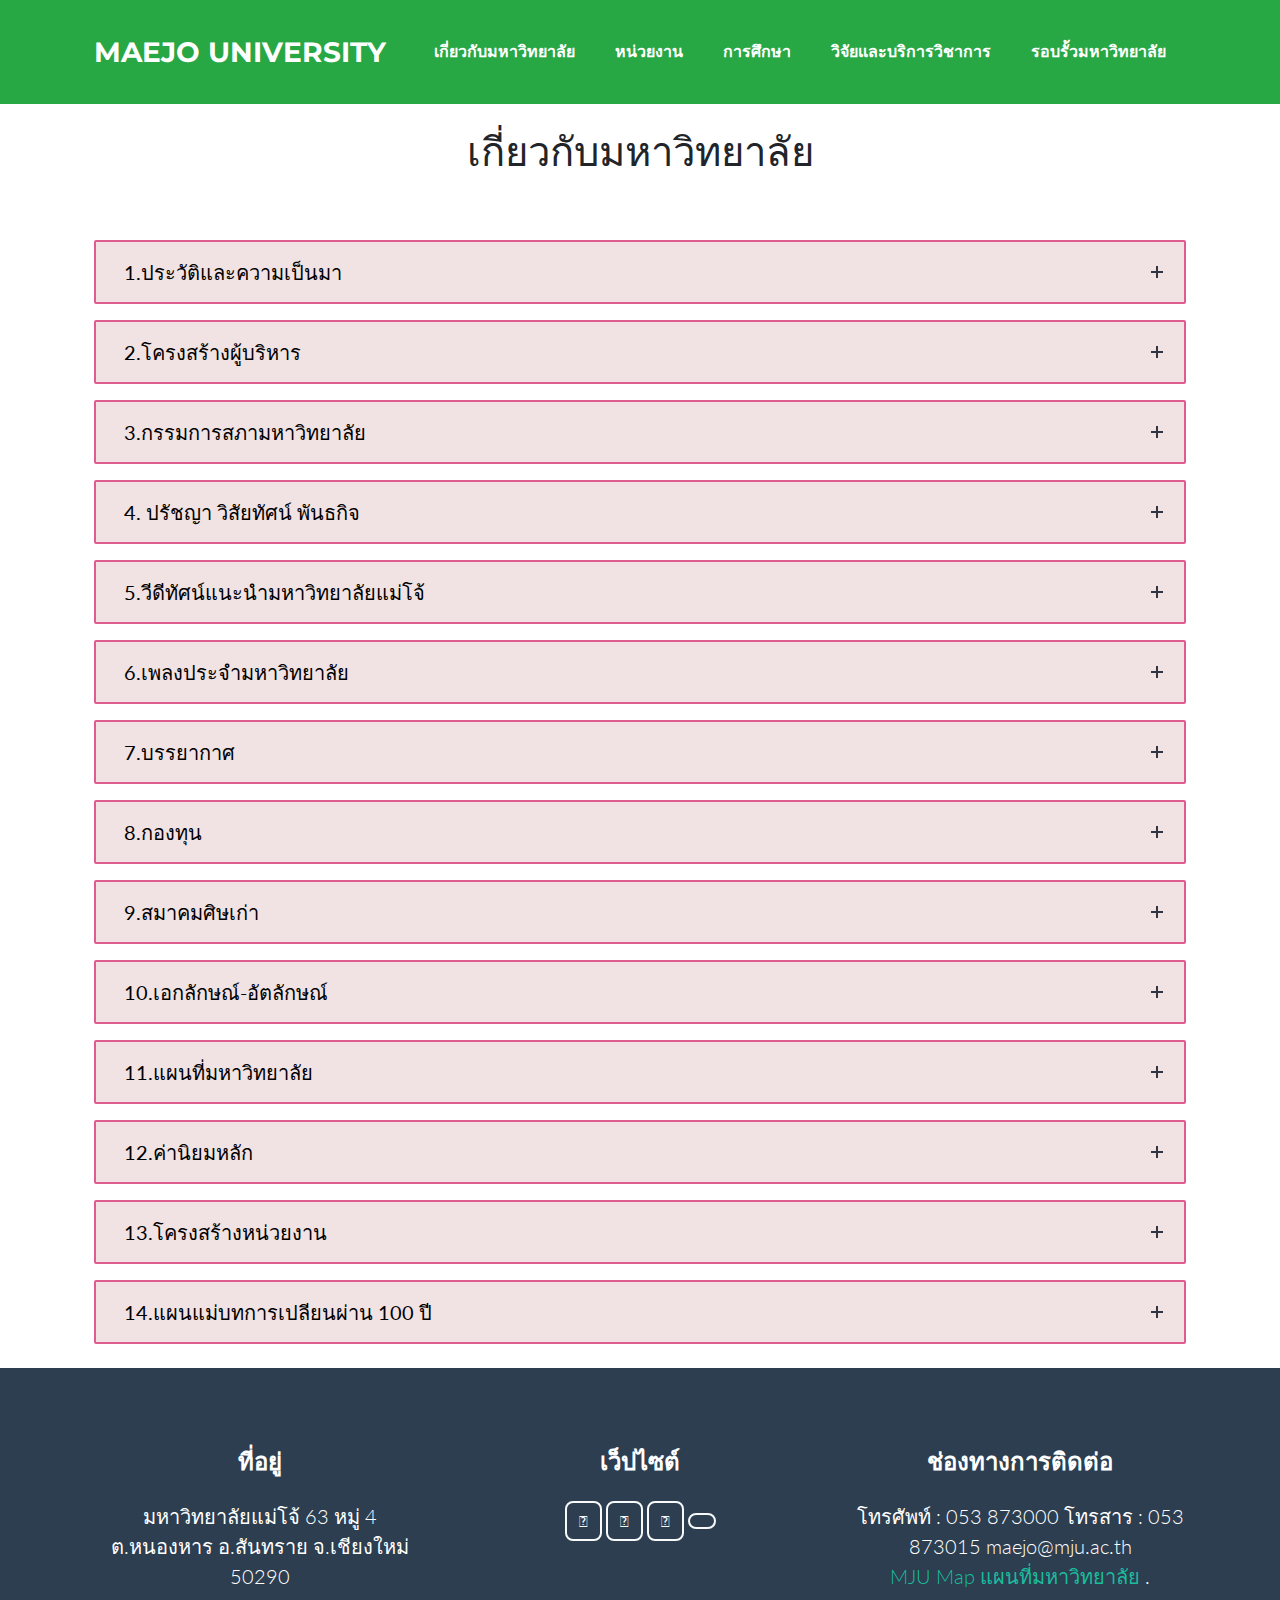
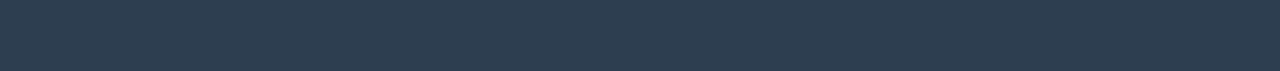
==== commit 48cd4d4a: "webn" ====
--- a/about.html
+++ b/about.html
@@ -1,854 +1,267 @@
 <!DOCTYPE html>
 <html lang="th">
-  <head>
-    <meta charset="utf-8" />
-    <meta
-      name="viewport"
-      content="width=device-width, initial-scale=1, shrink-to-fit=no"
-    />
-    <meta name="description" content="" />
-    <meta name="author" content="" />
-    <title>มหาวิทยาลัยแม่โจ้</title>
-    <!-- Favicon-->
-    <link rel="icon" type="image/x-icon" href="assets/img/favicon.ico" />
-    <!-- Font Awesome icons (free version)-->
-    <script
-      src="https://use.fontawesome.com/releases/v5.15.1/js/all.js"
-      crossorigin="anonymous"
-    ></script>
-    <!-- Google fonts-->
-    <link
-      href="https://fonts.googleapis.com/css?family=Montserrat:400,700"
-      rel="stylesheet"
-      type="text/css"
-    />
-    <link
-      href="https://fonts.googleapis.com/css?family=Lato:400,700,400italic,700italic"
-      rel="stylesheet"
-      type="text/css"
-    />
-    <!-- Core theme CSS (includes Bootstrap)-->
-    <link
-      rel="stylesheet"
-      href="https://stackpath.bootstrapcdn.com/bootstrap/4.3.1/css/bootstrap.min.css"
-      integrity="sha384-ggOyR0iXCbMQv3Xipma34MD+dH/1fQ784/j6cY/iJTQUOhcWr7x9JvoRxT2MZw1T"
-      crossorigin="anonymous"
-    />
-    <link href="css/styles.css" rel="stylesheet" />
-    <!-- <link  href="css/styles1.css" rel="stylesheet"> -->
-  </head>
-  <body id="page-top">
-    background-color: rgba(201, 76, 76, 0.3);
-    <!-- Navigation-->
-    <nav class="navbar navbar-expand-lg bg-success text-uppercase fixed-top " id="mainNav">
-        <div class="container">
-            <a class="navbar-brand js-scroll-trigger" href="index.html">MAEJO UNIVERSITY</a>
-            <button class="navbar-toggler navbar-toggler-right text-uppercase font-weight-bold bg-primary text-white rounded" type="button" data-toggle="collapse" data-target="#navbarResponsive" aria-controls="navbarResponsive" aria-expanded="false" aria-label="Toggle navigation">
-                Menu
-                <i class="fas fa-bars"></i>
-            </button>
-            <div class="collapse navbar-collapse" id="navbarResponsive">
-                <ul class="navbar-nav ml-auto">
-                    <li class="nav-item mx-0 mx-lg-1"><a class="nav-link py-3 px-0 px-lg-3 rounded js-scroll-trigger" href="about.html">เกี่ยวกับมหาวิทยาลัย</a></li>
-                    <li class="nav-item mx-0 mx-lg-1"><a class="nav-link py-3 px-0 px-lg-3 rounded js-scroll-trigger" href="#about">หน่วยงาน</a></li>
-                    <li class="nav-item mx-0 mx-lg-1"><a class="nav-link py-3 px-0 px-lg-3 rounded js-scroll-trigger" href="#about">การศึกษา</a></li>
-                    <li class="nav-item mx-0 mx-lg-1"><a class="nav-link py-3 px-0 px-lg-3 rounded js-scroll-trigger" href="#contact">วิจัยและบริการวิชาการ</a></li>
-                    <li class="nav-item mx-0 mx-lg-1"><a class="nav-link py-3 px-0 px-lg-3 rounded js-scroll-trigger" href="#contact">รอบรั้วมหาวิทยาลัย</a></li>
-                </ul>
+    <head>
+        <meta charset="utf-8" />
+        <meta name="viewport" content="width=device-width, initial-scale=1, shrink-to-fit=no" />
+        <meta name="description" content="" />
+        <meta name="author" content="" />
+        <title>มหาวิทยาลัยแม่โจ้</title>
+        <!-- Favicon-->
+        <link rel="icon" type="image/x-icon" href="assets/img/favicon.ico" />
+        <!-- Font Awesome icons (free version)-->
+        <script src="https://use.fontawesome.com/releases/v5.15.1/js/all.js" crossorigin="anonymous"></script>
+        <!-- Google fonts-->
+        <link href="https://fonts.googleapis.com/css?family=Montserrat:400,700" rel="stylesheet" type="text/css" />
+        <link href="https://fonts.googleapis.com/css?family=Lato:400,700,400italic,700italic" rel="stylesheet" type="text/css" />
+        <!-- Core theme CSS (includes Bootstrap)-->
+        <link href="css/styles.css" rel="stylesheet" />
+        <script src="https://cdnjs.cloudflare.com/ajax/libs/jquery/3.5.1/jquery.min.js"></script>
+        <script src="https://cdn.jsdelivr.net/npm/bootstrap@4.5.3/dist/js/bootstrap.bundle.min.js"></script>
+        <!-- Third party plugin JS-->
+        <script src="https://cdnjs.cloudflare.com/ajax/libs/jquery-easing/1.4.1/jquery.easing.min.js"></script>
+        <!-- Contact form JS-->
+        <script src="assets/mail/jqBootstrapValidation.js"></script>
+        <script src="assets/mail/contact_me.js"></script>
+        <!-- Core theme JS-->
+        <script src="js/scripts.js"></script>
+
+    </head>
+    <body id="page-top">
+        <!-- Navigation-->
+        <nav class="navbar navbar-expand-lg bg-success text-uppercase sticky-top " id="mainNav">
+            <div class="container">
+                
+                <a class="navbar-brand js-scroll-trigger "  href="index.html">MAEJO UNIVERSITY</a>
+                <button class="navbar-toggler navbar-toggler-right text-uppercase font-weight-bold bg-primary text-white rounded" type="button" data-toggle="collapse" data-target="#navbarResponsive" aria-controls="navbarResponsive" aria-expanded="false" aria-label="Toggle navigation">
+                    Menu
+                    <i class="fas fa-bars"></i>
+                </button>
+                <div class="collapse navbar-collapse" id="navbarResponsive">
+                    <ul class="navbar-nav ml-auto">
+                        
+                        <li class="nav-item mx-0 mx-lg-1"><a class="nav-link py-3 px-0 px-lg-3 rounded js-scroll-trigger" href="about.html">เกี่ยวกับมหาวิทยาลัย</a></li>
+                        <li class="nav-item mx-0 mx-lg-1"><a class="nav-link py-3 px-0 px-lg-3 rounded js-scroll-trigger" href="agency.html">หน่วยงาน</a></li>
+                        <li class="nav-item mx-0 mx-lg-1"><a class="nav-link py-3 px-0 px-lg-3 rounded js-scroll-trigger" href="http://www.education.mju.ac.th/www/">การศึกษา</a></li>
+                        <li class="nav-item mx-0 mx-lg-1"><a class="nav-link py-3 px-0 px-lg-3 rounded js-scroll-trigger" href="research.html">วิจัยและบริการวิชาการ</a></li>
+                        <li class="nav-item mx-0 mx-lg-1"><a class="nav-link py-3 px-0 px-lg-3 rounded js-scroll-trigger" href="around.html">รอบรั้วมหาวิทยาลัย</a></li>
+                    </ul>
+                </div>
             </div>
+        </nav> 
+
+        <h1 class=" font-weight-light text-center my-4 "><strong>เกี่ยวกับมหาวิทยาลัย</strong></h1>
+        <center>
+            <div class=" "><img src="https://www.mju.ac.th/main/images/green.png " width="80" alt=""> </div>
+        </center>
+        
+        <!-- WORK -->
+          <!--  1 -->
+            <div class="container accordion-item mt-3">
+              
+              <a  href="https://www.mju.ac.th/main/history/index.html" class="accordion-option ">
+                <input type="checkbox" id="toggle-1" class="accordion-toggle" />
+               <label class="accordion-title" >
+                  <span class="accordion-title-no">1.</span>ประวัติและความเป็นมา
+                </label> 
+              
+              </a>
+            </div>
+          <!--  2 -->
+          <div class="container accordion-item mt-3">
+              
+            <a  href="https://www.mju.ac.th/main/About/Administrator/adminThai-1.html" class="accordion-option ">
+              <input type="checkbox" id="toggle-1" class="accordion-toggle" />
+             <label class="accordion-title" >
+                <span class="accordion-title-no">2.</span>โครงสร้างผู้บริหาร
+              </label> 
+            
+            </a>
+          </div>
+          <!--  3 -->
+          <div class="container accordion-item mt-3">
+              
+            <a  href="https://council.mju.ac.th/wtms_webpageDetail.aspx?wID=38" class="accordion-option ">
+              <input type="checkbox" id="toggle-1" class="accordion-toggle" />
+             <label class="accordion-title" >
+                <span class="accordion-title-no">3.</span>กรรมการสภามหาวิทยาลัย
+              </label> 
+            
+            </a>
+          </div>
+          <!--  4 -->
+          <div class="container accordion-item mt-3">
+              
+            <a  href="https://www.mju.ac.th/main/new_vision/" class="accordion-option ">
+              <input type="checkbox" id="toggle-1" class="accordion-toggle" />
+             <label class="accordion-title" >
+                <span class="accordion-title-no">4.</span> 
+                ปรัชญา  วิสัยทัศน์ พันธกิจ
+              </label> 
+            
+            </a>
+          </div>
+          <!--  5 -->
+          <div class="container accordion-item mt-3">
+              
+            <a  href="https://www.youtube.com/watch?v=B6YfBmzHiaI&t=41s" class="accordion-option ">
+              <input type="checkbox" id="toggle-1" class="accordion-toggle" />
+             <label class="accordion-title" >
+                <span class="accordion-title-no">5.</span>วีดีทัศน์แนะนำมหาวิทยาลัยแม่โจ้
+              </label> 
+            
+            </a>
+          </div>
+          <!--  6 -->
+          <div class="container accordion-item mt-3">
+              
+            <a  href="https://www.mju.ac.th/main/MJU-song2012/MJU-song2015.php" class="accordion-option ">
+              <input type="checkbox" id="toggle-1" class="accordion-toggle" />
+             <label class="accordion-title" >
+                <span class="accordion-title-no">6.</span>เพลงประจำมหาวิทยาลัย
+              </label> 
+            
+            </a>
+          </div>
+           <!--  7 -->
+           <div class="container accordion-item mt-3">
+              
+            <a  href="https://www.mju.ac.th/main/mju_Gallery/Gallery1/sample.html" class="accordion-option ">
+              <input type="checkbox" id="toggle-1" class="accordion-toggle" />
+             <label class="accordion-title" >
+                <span class="accordion-title-no">7.</span>บรรยากาศ
+              </label> 
+            
+            </a>
+          </div>
+          <!--  8-->
+          <div class="container accordion-item mt-3">
+              
+            <a  href="https://funds80.mju.ac.th/" class="accordion-option ">
+              <input type="checkbox" id="toggle-1" class="accordion-toggle" />
+            <label class="accordion-title" >
+                <span class="accordion-title-no">8.</span>กองทุน
+              </label> 
+            
+            </a>
+          </div>
+          <!--  9 -->
+          <div class="container accordion-item mt-3">
+              
+            <a  href="http://www.alumni.mju.ac.th/" class="accordion-option ">
+              <input type="checkbox" id="toggle-1" class="accordion-toggle" />
+            <label class="accordion-title" >
+                <span class="accordion-title-no">9.</span>สมาคมศิษเก่า
+              </label> 
+            
+            </a>
+          </div>
+          <!--  10 -->
+          <div class="container accordion-item mt-3">
+              
+            <a  href="https://www.mju.ac.th/main/Identity/identity-mju.html" class="accordion-option ">
+              <input type="checkbox" id="toggle-1" class="accordion-toggle" />
+            <label class="accordion-title" >
+                <span class="accordion-title-no">10.</span>เอกลักษณ์-อัตลักษณ์
+              </label> 
+            
+            </a>
+          </div>
+          <!--  11 -->
+          <div class="container accordion-item mt-3">
+              
+            <a  href="https://www.mju.ac.th/main/Map-mju.html" class="accordion-option ">
+              <input type="checkbox" id="toggle-1" class="accordion-toggle" />
+            <label class="accordion-title" >
+                <span class="accordion-title-no">11.</span>แผนที่มหาวิทยาลัย
+              </label> 
+            
+            </a>
+          </div>
+          <!--  12 -->
+          <div class="container accordion-item mt-3">
+              
+            <a  href="https://www.mju.ac.th/main/Core_Value-2555/corevalue2560.html" class="accordion-option ">
+              <input type="checkbox" id="toggle-1" class="accordion-toggle" />
+            <label class="accordion-title" >
+                <span class="accordion-title-no">12.</span>ค่านิยมหลัก
+              </label> 
+            
+            </a>
+          </div>
+          <!--  13 -->
+          <div class="container accordion-item mt-3">
+              
+            <a  href="http://personnel.mju.ac.th/structure/index.php?show=1" class="accordion-option ">
+              <input type="checkbox" id="toggle-1" class="accordion-toggle" />
+            <label class="accordion-title" >
+                <span class="accordion-title-no">13.</span>โครงสร้างหน่วยงาน
+              </label> 
+            
+            </a>
+          </div>
+          <!--  14 -->
+          <div class="container accordion-item mt-3">
+              
+            <a  href="https://www.mju.ac.th/main/About_Page/Strategic%20plan-mju100y.pdf" class="accordion-option ">
+              <input type="checkbox" id="toggle-1" class="accordion-toggle" />
+            <label class="accordion-title" >
+                <span class="accordion-title-no">14.</span>แผนแม่บทการเปลียนผ่าน 100 ปี
+              </label> 
+            
+            </a>
+          </div>
+          <br >
+        <!-- WORK END-->
+       
+       
+       
+        
+        
+        <!-- Footer-->
+        <footer class="footer text-center ">
+            <div class="container">
+                <div class="row">
+                    <!-- Footer Location-->
+                    <div class="col-lg-4 mb-5 mb-lg-0">
+                        <h4 class="text-uppercase mb-4">ที่อยู่</h4>
+                        <p class="lead mb-0">
+                            มหาวิทยาลัยแม่โจ้ 63 หมู่ 4 
+                            <br />
+                         ต.หนองหาร  อ.สันทราย จ.เชียงใหม่ 50290
+                        </p>
+                    </div>
+                    <!-- Footer Social Icons-->
+                    <div class="col-lg-4 mb-5 mb-lg-0">
+                        <h4 class="text-uppercase mb-4">เว็ปไซต์</h4>
+                        <a class="btn btn-outline-light " href="https://www.facebook.com/MaejoUniversity"><i class="fab fa-fw fa-facebook-f"></i></a>
+                        <a class="btn btn-outline-light " href="https://www.instagram.com/maejouniversity/"><i class="fab fa-instagram"></i></a>
+                        <a class="btn btn-outline-light " href="https://www.youtube.com/user/mjuchannelhd"><i class="fab fa-youtube-square"></i></a>
+                        <a class="btn btn-outline-light " href="http://line.me/ti/p/@maejouniversity"><i class="fab fa-line"></i></a>
+                    </div>
+                    <!-- Footer About Text-->
+                    <div class="col-lg-4">
+                        <h4 class="text-uppercase mb-4">ช่องทางการติดต่อ</h4>
+                        <p class="lead mb-0">
+                            
+                            โทรศัพท์ : 053 873000 โทรสาร : 053 873015 maejo@mju.ac.th <br>
+                            <a href="https://www.google.com/maps/d/u/0/embed?mid=18Zxge_F_HNwy8evY-fC-whdVpEg&ll=18.89622945776517%2C99.01308164801024&z=15">MJU Map แผนที่มหาวิทยาลัย</a>
+                            .
+                        </p>
+                    </div>
+                </div>
+            </div>
+        </footer>
+        <!-- Copyright Section-->
+        
+        <!-- Scroll to Top Button (Only visible on small and extra-small screen sizes)-->
+        <div class="scroll-to-top d-lg-none position-fixed">
+            <a class="js-scroll-trigger d-block text-center text-white rounded" href="#page-top"><i class="fa fa-chevron-up"></i></a>
         </div>
-    </nav> <br class="my-5">
-    <br>
-    <br>
-    <br>
-    <br>
-
-
-    <div class="container" >
-        <div class="accordion-item">
-        <div class="accordion-option">
-            <input type="checkbox" id="toggle-1" class="accordion-toggle" />
-            <label class="accordion-title" for="toggle-1">
-            <span class="accordion-title-no ">1.</span c>คณะ
-            <small>Faculty </small>
-            </label>
-            <div class="accordion-content islink-pinkdark">
-            <ul class="nolist p-0">
-                <div
-                id="wpcf-field-custom-academic-course-list"
-                class="wpcf-field-wysiwyg wpcf-field-custom-academic-course-list"
-                >
-                <li id="department" class="course-entry event">
-                    <h3>
-                    <strong>ภาควิชาของคณะครุศาสตร์ (Faculty of Education)</strong>
-                    </h3>
-                    <h4>คณะครุศาสตร์ ประกอบด้วย 6 ภาควิชา ได้แก่</h4>
-                    <ul>
-                    <li>1. หลักสูตรและการสอน (Curriculum and Instruction)</li>
-                    <li>
-                        2. เทคโนโลยีและการสื่อสารการศึกษา (Educational Communication
-                        and Technology)
-                    </li>
-                    <li>
-                        3. ศิลปะ ดนตรี และนาฏศิลป์ศึกษา (Art, Music and Dance
-                        Education)
-                    </li>
-                    <li>
-                        4. นโยบาย การจัดการและความเป็นผู้นำทางการศึกษา (Educational
-                        Policy, Management, and Leadership)
-                    </li>
-                    <li>5. การศึกษาตลอดชีวิต(Lifelong Education)</li>
-                    <li>
-                        6. วิจัยและจิตวิทยาการศึกษา(Educational Research and
-                        Psychology)
-                    </li>
-                    </ul>
-                </li>
-                <li id="bachelor" class="course-entry event">
-                    <h3><strong>หลักสูตรปริญญาตรี ที่รับผิดชอบโดยคณะ</strong></h3>
-                    <h4>
-                    ครุศาสตรบัณฑิต (ค.บ.) Bachelor of Education (B.Ed.) 10
-                    สาขาวิชา ได้แก่
-                    </h4>
-                    <ul>
-                    <li>1. การศึกษาปฐมวัย* (Early Childhood Education)</li>
-                    <li>2. ประถมศึกษา* (Elementary Education)</li>
-                    <li>3. มัธยมศึกษา* (Secondary Education)</li>
-                    <li>4. สุขศึกษาและพลศึกษา (Health and Physical Education)</li>
-                    <li>5. เทคโนโลยีการศึกษา (Educational Technology)</li>
-                    <li>6. ศิลปศึกษา* (Art Education)</li>
-                    <li>7. ดนตรีศึกษา* (Music Education)</li>
-                    <li>8. ธุรกิจศึกษา* (Business Education)</li>
-                    <li>9. การศึกษานอกระบบโรงเรียน (Non-Formal Education)</li>
-                    <li>
-                        10. จิตวิทยาการปรึกษา การแนะแนว และการศึกษาพิเศษ (Counseling
-                        Psychology, Guidance and Special Education)
-                    </li>
-                    </ul>
-                </li>
-                <li id="master" class="course-entry event">
-                    <h3><strong>หลักสูตรปริญญาโท ที่รับผิดชอบโดยคณะ</strong></h3>
-                    <h4>
-                    ครุศาสตรมหาบัณฑิต (ค.ม.) Master of Education (M.Ed.) 21
-                    สาขาวิชาได้แก่
-                    </h4>
-                    <ul>
-                    <li>1. การศึกษาปฐมวัย(Early Childhood Education)</li>
-                    <li>2. ประถมศึกษา (Elementary Education)</li>
-                    <li>3. พลศึกษา (Physical Education)</li>
-                    <li>4. สุขศึกษาและพลศึกษา (Health and Physical Education)</li>
-                    <li>
-                        5. การสอนภาษาอังกฤษเป็นภาษาต่างประเทศ (นานาชาติ) (Teaching
-                        English as a Foreign Language)
-                    </li>
-                    <li>6.การศึกษาคณิตศาสตร์ (Mathematics Education)</li>
-                    <li>7. การสอนภาษาไทย (Teaching Thai Language)</li>
-                    <li>8. การศึกษาวิทยาศาสตร์(Science Education)</li>
-                    <li>9. การสอนสังคมศึกษา (Teaching Social Studies)</li>
-                    <li>10. หลักสูตรและการสอน (Curriculum and Instruction)</li>
-                    <li>
-                        11. เทคโนโลยีและสื่อสารการศึกษา (Educational Technology and
-                        Communications)
-                    </li>
-                    <li>12. ศิลปศึกษา (Art Education)</li>
-                    <li>13. ดนตรีศึกษา (Music Education)</li>
-                    <li>14. บริหารการศึกษา (Educational Administration)</li>
-                    <li>
-                        15. นิเทศการศึกษาและพัฒนาหลักสูตร (Supervision and
-                        Curriculum Development)
-                    </li>
-                    <li>16. พัฒนศึกษา (Development Education)</li>
-                    <li>17. การศึกษานอกระบบโรงเรียน (Non-Formal Education)</li>
-                    <li>
-                        18. การวัดและประเมินผลการศึกษา (Educational Measurement and
-                        Evaluation)
-                    </li>
-                    <li>
-                        19. วิธีวิทยาการวิจัยการศึกษา (Educational Research
-                        Methodology)
-                    </li>
-                    <li>20. สถิติการศึกษา (Educational Statistics)</li>
-                    <li>21. จิตวิทยาการศึกษ (Educational Psychology)</li>
-                    </ul>
-                </li>
-                <li id="highcertificate" class="course-entry event">
-                    <h3>
-                    <strong
-                        >หลักสูตรประกาศนียบัตรบัณฑิตชั้นสูง
-                        ที่รับผิดชอบโดยคณะ</strong
-                    >
-                    </h3>
-                    <h4>
-                    ประกาศนียบัตรบัณฑิตชั้นสูง (ป.บัณฑิตชั้นสูง) Higher Graduate
-                    Diploma (Higher Grad. Dip.) 1 สาขาวิชา ได้แก่
-                    </h4>
-                    <ul>
-                    <li>
-                        1. การจัดการอุดมศึกษา (นานาชาติ) (Higher Education
-                        Management)
-                    </li>
-                    </ul>
-                </li>
-                <li id="doctor" class="course-entry event">
-                    <h3><strong>หลักสูตรปริญญาเอก ที่รับผิดชอบโดยคณะ</strong></h3>
-                    <h4>
-                    ครุศาสตรดุษฎีบัณฑิต (ค.ด.) Doctor of Philosophy (Ph.D.) 12
-                    สาขาวิชาได้แก่
-                    </h4>
-                    <ul>
-                    <li>1. การศึกษาปฐมวัย (Early Childhood Education)</li>
-                    <li>2. สุขศึกษาและพลศึกษา (Health and Physical Education)</li>
-                    <li>
-                        3. เทคโนโลยีและสื่อสารการศึกษา (Educational Technology and
-                        Communications)
-                    </li>
-                    <li>4. หลักสูตรและการสอน (Curriculum and Instruction)</li>
-                    <li>5. ศิลปศึกษา (Art Education)</li>
-                    <li>6. บริหารการศึกษา (Educational Administration)</li>
-                    <li>7. พัฒนศึกษา (Development Education)</li>
-                    <li>8. อุดมศึกษา (Higher Education)</li>
-                    <li>9. การศึกษานอกระบบโรงเรียน(Non-Formal Education)</li>
-                    <li>
-                        10. การวัดและประเมินผลการศึกษา (Educational Measurement and
-                        Evaluation)
-                    </li>
-                    <li>
-                        11. วิธีวิทยาการวิจัยการศึกษา (Educational Research
-                        Methodology)
-                    </li>
-                    <li>12. จิตวิทยาการศึกษา (Educational Psychology)</li>
-                    </ul>
-                </li>
-                <li id="remark" class="course-entry event">
-                    <h3><strong>หมายเหตุ</strong></h3>
-                    <ul>
-                    <li>
-                        * เปิดสอนโปรแกรมเกียรตินิยมด้วย เริ่มรับนิสิตเข้าโปรแกรม
-                        ตั้งแต่ปีการศึกษา 2553
-                    </li>
-                    </ul>
-                </li>
-                </div>
-            </ul>
-            <h3 class="font-pink"><strong>ติดต่อคณะ / หน่วยงาน</strong></h3>
-            <div
-                id="wpcf-field-custom-content-contact"
-                class="wpcf-field-wysiwyg wpcf-field-custom-content-contact"
-            >
-                <h4>จุฬาลงกรณ์มหาวิทยาลัย</h4>
-                <p>
-                254 ถนนพญาไท แขวงวังใหม่<br />
-                เขตปทุมวัน กรุงเทพมหานคร 10330
-                </p>
-            </div>
-            <div
-                id="wpcf-field-custom-content-contact-2"
-                class="wpcf-field-wysiwyg wpcf-field-custom-content-contact-2"
-            >
-                <p>
-                <span class="text-black"><strong>โทรศัพท์</strong></span> 0 2218
-                2565 กด 0<br />
-                <span class="text-black"><strong>อีเมล</strong></span>
-                edcu57@gmail.com<br />
-                <span class="text-black"><strong>เว็บไซต์</strong></span>
-                <a
-                    href="http://portal.edu.chula.ac.th/edu58"
-                    target="_blank"
-                    rel="noopener"
-                    >portal.edu.chula.ac.th/edu58/index.php</a
-                ><br />
-                <span class="text-black"><strong>Facebook</strong></span>
-                <a
-                    href="https://www.facebook.com/edu.chula"
-                    target="_blank"
-                    rel="noopener"
-                    >www.facebook.com/edu.chula</a
-                ><br />
-                <span class="text-black"><strong>YouTube</strong></span>
-                <a
-                    href="https://www.youtube.com/user/edcu57/"
-                    target="_blank"
-                    rel="noopener"
-                    >www.youtube.com/user/edcu57/</a
-                ><br />
-                <span class="text-black"
-                    ><strong>Facebook ประชาสัมพันธ์ของคณะ</strong></span
-                >
-                <a
-                    href="https://www.facebook.com/pr.educhula"
-                    target="_blank"
-                    rel="noopener"
-                    >www.facebook.com/pr.educhula</a
-                >
-                </p>
-            </div>
-            </div>
-        </div>
-        </div>
-    </div>
-
-
-
-
-
-
-
-
-
-
-    <!-- Footer-->
-    <footer class="footer text-center my-5">
-      <div class="container">
-        <div class="row">
-          <!-- Footer Location-->
-          <div class="col-lg-4 mb-5 mb-lg-0">
-            <h4 class="text-uppercase mb-4">ที่อยู่</h4>
-            <p class="lead mb-0">
-              มหาวิทยาลัยแม่โจ้ 63 หมู่ 4
-              <br />
-              ต.หนองหาร อ.สันทราย จ.เชียงใหม่
-            </p>
-          </div>
-          <!-- Footer Social Icons-->
-          <div class="col-lg-4 mb-5 mb-lg-0">
-            <h4 class="text-uppercase mb-4">เว็ปไซต์</h4>
-            <a
-              class="btn btn-outline-light btn-social mx-1"
-              href="https://www.facebook.com/MaejoUniversity"
-              ><i class="fab fa-fw fa-facebook-f"></i
-            ></a>
-          </div>
-          <!-- Footer About Text-->
-          <div class="col-lg-4">
-            <h4 class="text-uppercase mb-4">About Freelancer</h4>
-            <p class="lead mb-0">
-              Freelance is a free to use, MIT licensed Bootstrap theme created
-              by
-              <a href="http://startbootstrap.com">Start Bootstrap</a>
-              .
-            </p>
-          </div>
-        </div>
-      </div>
-    </footer>
-    <!-- Copyright Section-->
-
-    <!-- Scroll to Top Button (Only visible on small and extra-small screen sizes)-->
-    <div class="scroll-to-top d-lg-none position-fixed">
-      <a
-        class="js-scroll-trigger d-block text-center text-white rounded"
-        href="#page-top"
-        ><i class="fa fa-chevron-up"></i
-      ></a>
-    </div>
-    <!-- Portfolio Modals-->
-    <!-- รูปกิจกรรม 1 รายละเอียด-->
-    <div
-      class="portfolio-modal modal fade"
-      id="portfolioModal1"
-      tabindex="-1"
-      role="dialog"
-      aria-labelledby="portfolioModal1Label"
-      aria-hidden="true"
-    >
-      <div class="modal-dialog modal-xl" role="document">
-        <div class="modal-content">
-          <button
-            class="close"
-            type="button"
-            data-dismiss="modal"
-            aria-label="Close"
-          >
-            <span aria-hidden="true"><i class="fas fa-times"></i></span>
-          </button>
-          <div class="modal-body text-center">
-            <div class="container">
-              <div class="row justify-content-center">
-                <div class="col-lg-8">
-                  <!-- Portfolio Modal - Title-->
-                  <h2
-                    class="portfolio-modal-title text-secondary text-uppercase mb-0"
-                    id="portfolioModal1Label"
-                  >
-                    English camp
-                  </h2>
-                  <!-- Icon Divider-->
-                  <div class="divider-custom">
-                    <div class="divider-custom-line"></div>
-                    <div class="divider-custom-icon">
-                      <i class="fas fa-star"></i>
-                    </div>
-                    <div class="divider-custom-line"></div>
-                  </div>
-                  <!-- Portfolio Modal - Image-->
-                  <img
-                    class="img-fluid rounded mb-5"
-                    src="assets/img/portfolio/cabin.png"
-                    alt=""
-                  />
-                  <!-- Portfolio Modal - Text-->
-                  <p class="mb-5">
-                    คณะศิลปศาสตร์ มหาวิทยาลัยแม่โจ้ ได้จัดกิจกรรม English camp
-                    ภายใต้โครงการการยกระดับการศึกษามหาวิทยาลัยแม่โจ้เพื่อความเป็นนานาชาติในยุค
-                    Thailand 4.0
-                    เพื่อส่งเสริมทักษะด้านความสามารถภาษาอังกฤษเพื่อให้นักศึกษามีศักยภาพในความเป็นนานาชาติ
-                    รุ่นที่3 ระหว่างวันที่ 19-20 ธันวาคม 2563
-                    โดยมีนักศึกษาจากหลากหลายคณะเข้าร่วม เช่น
-                    คณะสัตวศาสตร์และเทคโนโลยี คณะบริหารธุรกิจ
-                    วิทยาลัยบริหารศาสตร์ และคณะศิลปศาสตร์
-                    ทั้งนี้ภายในโครงการประกอบด้วยกิจกรรม เกมส์สร้างความสัมพันธ์
-                    ผสมผสานกับการเรียนรู้ภาษาอังกฤษในชีวิตประจำวัน
-                  </p>
-                  <button class="btn btn-primary" data-dismiss="modal">
-                    <i class="fas fa-times fa-fw"></i>
-                    ปิดหน้าต่าง
-                  </button>
-                </div>
-              </div>
-            </div>
-          </div>
-        </div>
-      </div>
-    </div>
-    <!--รูปกิจกรรม 2 รายละเอียด-->
-    <div
-      class="portfolio-modal modal fade"
-      id="portfolioModal2"
-      tabindex="-1"
-      role="dialog"
-      aria-labelledby="portfolioModal2Label"
-      aria-hidden="true"
-    >
-      <div class="modal-dialog modal-xl" role="document">
-        <div class="modal-content">
-          <button
-            class="close"
-            type="button"
-            data-dismiss="modal"
-            aria-label="Close"
-          >
-            <span aria-hidden="true"><i class="fas fa-times"></i></span>
-          </button>
-          <div class="modal-body text-center">
-            <div class="container">
-              <div class="row justify-content-center">
-                <div class="col-lg-8">
-                  <!-- Portfolio Modal - Title-->
-                  <h2
-                    class="portfolio-modal-title text-secondary text-uppercase mb-0"
-                    id="portfolioModal2Label"
-                  >
-                    peer evaluation
-                  </h2>
-                  <!-- Icon Divider-->
-                  <div class="divider-custom">
-                    <div class="divider-custom-line"></div>
-                    <div class="divider-custom-icon">
-                      <i class="fas fa-star"></i>
-                    </div>
-                    <div class="divider-custom-line"></div>
-                  </div>
-                  <!-- Portfolio Modal - Image-->
-                  <img
-                    class="img-fluid rounded mb-5"
-                    src="[data-uri]"
-                    alt=""
-                  />
-                  <!-- Portfolio Modal - Text-->
-                  <p class="mb-5">
-                    วันพุธที่ 23 ธันวาคม 2563 คณะวิทยาศาสตร์ มหาวิทยาลัยแม่โจ้
-                    ขอเข้ารับการตรวจประเมินและรับรองห้องปฏิบัติการในรูปแบบ peer
-                    evaluation : phase 1 ซึ่งผู้ช่วยศาสตราจารย์ ดร.ฐปน ชื่นบาล
-                    คณบดีคณะวิทยาศาสตร์, คณจารย์
-                    และบุคลากรได้เข้าต้อนรับคณะกรรมการจากศูนย์บริหารความปลอดภัย
-                    อาชีวอนามัย และสภาพแวดล้อมในการทำงาน (COSHEM)
-                    มหาวิทยาลัยมหิดล จำนวน 2 ท่าน
-                    โดยการประเมินในครั้งนี้คณะวิทยาศาสตร์ได้เข้ารับการตรวจประเมินห้องปฏิบัติการจำนวน
-                    2 ห้องได้แก่ 1.ห้องปฏิบัติการกลาง 3307
-                    และห้องปฏิบัติการศูนย์บริการวิชาการด้านวิทยาศาสตร์และเทคโนโลยี
-                    คณะวิทยาศาสตร์ มหาวิทยาลัยแม่โจ้
-                    ซึ่งการประเมินในครั้งนี้เป็นไปด้วยความเรียบร้อย ณ
-                    คณะวิทยาศาสตร์ มหาวิทยาลัยแม่โจ้ จ.เชียงใหม่
-                  </p>
-                  <button class="btn btn-primary" data-dismiss="modal">
-                    <i class="fas fa-times fa-fw"></i>
-                    ปิดหน้าต่าง
-                  </button>
-                </div>
-              </div>
-            </div>
-          </div>
-        </div>
-      </div>
-    </div>
-    <!-- รูปกิจกรรม 3 รายละเอียด-->
-    <div
-      class="portfolio-modal modal fade"
-      id="portfolioModal3"
-      tabindex="-1"
-      role="dialog"
-      aria-labelledby="portfolioModal3Label"
-      aria-hidden="true"
-    >
-      <div class="modal-dialog modal-xl" role="document">
-        <div class="modal-content">
-          <button
-            class="close"
-            type="button"
-            data-dismiss="modal"
-            aria-label="Close"
-          >
-            <span aria-hidden="true"><i class="fas fa-times"></i></span>
-          </button>
-          <div class="modal-body text-center">
-            <div class="container">
-              <div class="row justify-content-center">
-                <div class="col-lg-8">
-                  <!-- Portfolio Modal - Title-->
-                  <h2
-                    class="portfolio-modal-title text-secondary text-uppercase mb-0"
-                    id="portfolioModal3Label"
-                  >
-                    MOU
-                  </h2>
-                  <!-- Icon Divider-->
-                  <div class="divider-custom">
-                    <div class="divider-custom-line"></div>
-                    <div class="divider-custom-icon">
-                      <i class="fas fa-star"></i>
-                    </div>
-                    <div class="divider-custom-line"></div>
-                  </div>
-                  <!-- Portfolio Modal - Image-->
-                  <img
-                    class="img-fluid rounded mb-5"
-                    src="assets/img/portfolio/circus.png"
-                    alt=""
-                  />
-                  <!-- Portfolio Modal - Text-->
-                  <p class="mb-5">
-                    วันพุธที่ 23 ธันวาคม 2563 วิทยาลัยนานาชาติ มหาวิทยาลัยแม่โจ้
-                    มีพิธีลงนามความร่วมมือ กับ Luvam Global Solutions Limited
-                    ประเทศไนจีเรีย
-                    เพื่อสร้างความร่วมมือทางวิชาการในการสนับสนุนและช่วยเหลือทางด้านวิชาการงานวิจัยของบุคลากรและนักศึกษา
-                    โดยมี รองศาสตราจารย์ ดร.วีระพล ทองมา
-                    อธิการบดีมหาวิทยาลัยแม่โจ้ และ Dr.Lloyd Nwafor ประธาน Luvam
-                    Global Solutions Limited เป็นผู้แทนลงนามของทั้งสองฝ่าย
-                    ทั้งนี้ มีผู้บริหาร ของทั้งสองหน่วยงานร่วมเป็นสักขีพยาน ณ
-                    ห้องประชุมอินทนิล ชั้น 2 อาคารสำนักงานมหาวิทยาลัย
-                    มหาวิทยาลัยแม่โจ้ จ.เชียงใหม่
-                  </p>
-                  <button class="btn btn-primary" data-dismiss="modal">
-                    <i class="fas fa-times fa-fw"></i>
-                    ปิดหน้าต่าง
-                  </button>
-                </div>
-              </div>
-            </div>
-          </div>
-        </div>
-      </div>
-    </div>
-    <!--  รูปกิจกรรม 4 รายละเอียด-->
-    <div
-      class="portfolio-modal modal fade"
-      id="portfolioModal4"
-      tabindex="-1"
-      role="dialog"
-      aria-labelledby="portfolioModal4Label"
-      aria-hidden="true"
-    >
-      <div class="modal-dialog modal-xl" role="document">
-        <div class="modal-content">
-          <button
-            class="close"
-            type="button"
-            data-dismiss="modal"
-            aria-label="Close"
-          >
-            <span aria-hidden="true"><i class="fas fa-times"></i></span>
-          </button>
-          <div class="modal-body text-center">
-            <div class="container">
-              <div class="row justify-content-center">
-                <div class="col-lg-8">
-                  <!-- Portfolio Modal - Title-->
-                  <h2
-                    class="portfolio-modal-title text-secondary text-uppercase mb-0"
-                    id="portfolioModal4Label"
-                  >
-                    COVID-19
-                  </h2>
-                  <!-- Icon Divider-->
-                  <div class="divider-custom">
-                    <div class="divider-custom-line"></div>
-                    <div class="divider-custom-icon">
-                      <i class="fas fa-star"></i>
-                    </div>
-                    <div class="divider-custom-line"></div>
-                  </div>
-                  <!-- Portfolio Modal - Image-->
-                  <img
-                    class="img-fluid rounded mb-5"
-                    src="assets/img/portfolio/game.png"
-                    alt=""
-                  />
-                  <!-- Portfolio Modal - Text-->
-                  <p class="mb-5">
-                    วันพุธที่ 23 ธันวาคม 2563 ผู้บริหารมหาวิทยาลัยแม่โจ้ นำโดย
-                    ผู้ช่วยศาสตราจารย์ ดร.นิโรจน์ สินณรงค์
-                    รักษาการแทนผู้ช่วยอธิการบดี ร่วมกับ งานพยาบาล
-                    พร้อมด้วยหัวหน้างานต่างๆ ของกองพัฒนานักศึกษา
-                    และหัวหน้าฝ่ายสื่อสารองค์กร มหาวิทยาลัยแม่โจ้
-                    ลงพื้นที่ตรวจเยี่ยมหอพักนักศึกษา และ โรงอาหารเทิดกสิกร
-                    พร้อมทั้งคุมเข้มมาตรการป้องกันโรค COVID-19 อย่างเคร่งครัด
-                    ได้แก่ การคัดกรอง ตรวจวัดอุณหภูมิ
-                    ลงทะเบียนข้อมูลเข้า-ออกสถานที่ สวมหน้ากากอนามัย เว้นระยะห่าง
-                    มีป้ายแนะนำ/รณรงค์ป้องกัน
-                    พร้อมกับให้คำแนะนำเพิ่มเติมเรื่องการเฝ้าระวังและการดูแลความสะอาดสถานที่
-                    และเน้นย้ำช่วยกันดูแล “อย่าประมาท การ์ดอย่าตก”
-                    ชาวแม่โจ้จะสามารถฝ่าวิกฤติ COVID-19 ได้อย่างแน่นอน
-                  </p>
-                  <button class="btn btn-primary" data-dismiss="modal">
-                    <i class="fas fa-times fa-fw"></i>
-                    ปิดหน้าต่าง
-                  </button>
-                </div>
-              </div>
-            </div>
-          </div>
-        </div>
-      </div>
-    </div>
-    <!-- รูปกิจกรรม 5 รายละเอียด-->
-    <div
-      class="portfolio-modal modal fade"
-      id="portfolioModal5"
-      tabindex="-1"
-      role="dialog"
-      aria-labelledby="portfolioModal5Label"
-      aria-hidden="true"
-    >
-      <div class="modal-dialog modal-xl" role="document">
-        <div class="modal-content">
-          <button
-            class="close"
-            type="button"
-            data-dismiss="modal"
-            aria-label="Close"
-          >
-            <span aria-hidden="true"><i class="fas fa-times"></i></span>
-          </button>
-          <div class="modal-body text-center">
-            <div class="container">
-              <div class="row justify-content-center">
-                <div class="col-lg-8">
-                  <!-- Portfolio Modal - Title-->
-                  <h2
-                    class="portfolio-modal-title text-secondary text-uppercase mb-0"
-                    id="portfolioModal5Label"
-                  >
-                    ค่ายวิทยาศาสตร์-คณิตศาสตร์
-                  </h2>
-                  <!-- Icon Divider-->
-                  <div class="divider-custom">
-                    <div class="divider-custom-line"></div>
-                    <div class="divider-custom-icon">
-                      <i class="fas fa-star"></i>
-                    </div>
-                    <div class="divider-custom-line"></div>
-                  </div>
-                  <!-- Portfolio Modal - Image-->
-                  <img
-                    class="img-fluid rounded mb-5"
-                    src="assets/img/portfolio/safe.png"
-                    alt=""
-                  />
-                  <!-- Portfolio Modal - Text-->
-                  <p class="mb-5">
-                    ในวันที่ 19-20 ธันวาคม 2563 คณะวิทยาศาสตร์ มหาวิทยาลัยแม่โจ้
-                    จัดกิจกรรมค่ายวิทยาศาสตร์-คณิตศาสตร์
-                    สำหรับนักเรียนห้องเรียนพิเศษ MEP ระดับชั้นมัธยมศึกษาปีที่
-                    1-6 โรงเรียนจอมทอง จ.เชียงใหม่
-                    ซึ่งคณาจารย์สาขาวัสดุศาสตร์และเทคโนโลยีชีวภาพได้กล่าวให้การต้อนรับและกล่าวเปิดโครงการ
-                    ซึ่งมีคณะครูและนักเรียนระดับชั้นมัธยมศึกษาปีที่ 1-6
-                    จากโรงเรียนจอมทองเข้าร่วมจำนวน 125 คน
-                    โดยกิจกรรมค่ายนี้มีวัตถุประสงค์เพื่อส่งเสริมและพัฒนาทักษะกระบวนการเรียนรู้ทางวิทยาศาสตร์ให้กับนักเรียน
-                    เพื่อเรียนรู้ถึงเทคนิคปฏิบัติการทางวิทยาศาสตร์และเพื่อสร้างเครือข่ายความร่วมมือทางวิชาการแก่โรงเรียนและชุมชน
-                    กิจกรรมในครั้งนี้น้องๆ
-                    นักเรียนได้เรียนรู้และฝึกปฏิบัติการทางวิทยาศาสตร์ในหลายสาขาวิชาทั้งด้านวัสดุศาสตร์และชีวภาพ
-                    ณ คณะวิทยาศาสตร์ มหาวิทยาลัยแม่โจ้ จ.เชียงใหม่
-                  </p>
-                  <button class="btn btn-primary" data-dismiss="modal">
-                    <i class="fas fa-times fa-fw"></i>
-                    ปิดหน้าต่าง
-                  </button>
-                </div>
-              </div>
-            </div>
-          </div>
-        </div>
-      </div>
-    </div>
-    <!-- รูปกิจกรรม 6 รายละเอียด-->
-    <div
-      class="portfolio-modal modal fade"
-      id="portfolioModal6"
-      tabindex="-1"
-      role="dialog"
-      aria-labelledby="portfolioModal6Label"
-      aria-hidden="true"
-    >
-      <div class="modal-dialog modal-xl" role="document">
-        <div class="modal-content">
-          <button
-            class="close"
-            type="button"
-            data-dismiss="modal"
-            aria-label="Close"
-          >
-            <span aria-hidden="true"><i class="fas fa-times"></i></span>
-          </button>
-          <div class="modal-body text-center">
-            <div class="container">
-              <div class="row justify-content-center">
-                <div class="col-lg-8">
-                  <!-- Portfolio Modal - Title-->
-                  <h2
-                    class="portfolio-modal-title text-secondary text-uppercase mb-0"
-                    id="portfolioModal6Label"
-                  >
-                    มอบประกาศนียบัตร
-                  </h2>
-                  <!-- Icon Divider-->
-                  <div class="divider-custom">
-                    <div class="divider-custom-line"></div>
-                    <div class="divider-custom-icon">
-                      <i class="fas fa-star"></i>
-                    </div>
-                    <div class="divider-custom-line"></div>
-                  </div>
-                  <!-- Portfolio Modal - Image-->
-                  <img
-                    class="img-fluid rounded mb-5"
-                    src="assets/img/portfolio/submarine.png"
-                    alt=""
-                  />
-                  <!-- Portfolio Modal - Text-->
-                  <p class="mb-5">
-                    วันที่ 21 ธันวาคม 2563 ท่านรองอธิการบดีมหาวิทยาลัยแม่โจ้
-                    รศ.ดร.ญาณิน โอภาสพัฒนกิจ
-                    ได้ให้เกียร์ติเป็นผู้มอบประกาศนียบัตรให้แก่นักศึกษาที่เข้าร่วมการอบรมออนไลน์
-                    “Social Innovation and Entrepreneurship Online Workshop”
-                    แก่นักศึกษาที่สำเร็จการอบรม
-                    หลักสูตรเศรษฐศาสตร์ระหว่างประเทศร่วมกับมหาวิทยาลัย Ming Chi
-                    University of Technology ประเทศไต้หวัน
-                    ร่วมกันในการฝึกอบรมออนไลน์ เรื่อง “Social Innovation and
-                    Entrepreneurship Online Workshop” เป็นจำนวน 54 ชั่วโมงตั้ง
-                    ตั้งแต่วันที่ 8 ตุลาคม ถึง 8 ธันวาคม 2563
-                    ในครั้งนี้มีนักศึกษาให้ความสนใจและเข้าร่วมจำนวน 30 คน
-                    การอบรมนี้ใช้ภาษาอังกฤษในการสื่อสาร
-                    นอกจากนักศึกษาจะได้ความรู้ ยังได้พัฒนา
-                    และฝึกการใช้ภาษาอังกฤษในการนำเสนองาน ผู้ช่วยศาสตรจารย์
-                    ดร.วรรณวิไล จุลพันธ์ และผู้ช่วยศาสตรจารย์ ดร.ฟิเดล บาราโฮน่า
-                    กล่าวว่า “workshop
-                    ในครั้งนี้เปิดโอกาสให้นักศึกษาได้เรียนรู้นอกห้องเรียน
-                    ถือว่าเป็นการ up skill
-                    เพื่อเตรียมความพร้อมในการทำงานต่อไปในอนาคต
-                    นอกจากนี้โปรเจคนี้ถือเป็นโปรเจคแรกที่เป็นความร่วมมือระหว่างหลักสูตรเศรษฐศาสตร์ระหว่างประเทศ
-                    กับมหาวิทยาลัยในประเทศไต้หวัน
-                    ซึ่งถือว่าประสบความสำเร็จด้วยดี และ คาดว่าต่อไปในอนาคต
-                    อาจมีการทำงานร่วมกันระหว่างหลักสูตรเศรษฐศาสตร์ระหว่างประเทศ
-                    และมหาวิทยาลัยในไต้หวันอีกอย่างต่อเนื่อง”
-                  </p>
-                  <button class="btn btn-primary" data-dismiss="modal">
-                    <i class="fas fa-times fa-fw"></i>
-                    ปิดหน้าต่าง
-                  </button>
-                </div>
-              </div>
-            </div>
-          </div>
-        </div>
-      </div>
-    </div>
-    <!-- Bootstrap core JS-->
-    <script src="https://cdnjs.cloudflare.com/ajax/libs/jquery/3.5.1/jquery.min.js"></script>
-    <script src="https://cdn.jsdelivr.net/npm/bootstrap@4.5.3/dist/js/bootstrap.bundle.min.js"></script>
-    <!-- Third party plugin JS-->
-    <script src="https://cdnjs.cloudflare.com/ajax/libs/jquery-easing/1.4.1/jquery.easing.min.js"></script>
-    <!-- Contact form JS-->
-    <script src="assets/mail/jqBootstrapValidation.js"></script>
-    <script src="assets/mail/contact_me.js"></script>
-    <!-- Core theme JS-->
-    <script src="js/scripts.js"></script>
-
-
-        <!-- <div class="snapLeftBtn">kove</div> -->
-
-    .snapLeftBtn {
-        text-align: center;
-        padding: 12px 24px;
-        background-color: hsl(222, 100%, 95%);
-        position: relative;
-        border-radius: 6px;
-        color: hsl(243, 80%, 62%);
-        overflow: hidden;
-    }
-    
-    .snapLeftBtn::before {
-        content: '';
-        position: absolute;
-        left: 0;
-        bottom: 0;
-        width: 100%;
-        height: 100%;
-        border-radius: 6px;
-        transform: translateX(-101%);
-        background:hsl(243, 80%, 62%);
-        transition: transform .25s ease-in;
-    }
-    
-    .snapLeftBtn:hover::before {
-        transform: translateX(0);
-    }
-    
-    .snapLeftBtn span {
-        position: relative;
-        z-index: 1;
-        display: block;
-        transition: color 0.1s .15s ease-in;
-    }
-    
-    .snapLeftBtn:hover span {
-        color: hsl(222, 100%, 95%);
-        animation: animButtonSpan 0.4s;
-    }
-    
-    @keyframes animButtonSpan {
-        0% {
-            transform: translateX(0);
-            opacity: 1;
-        }
-    
-        35% {
-            transform: translateX(20px);
-            opacity: 0;
-        }
-    
-        50.001% {
-            transform: translateX(-20px);
-        }
-    
-        60% {
-            transform: translateX(0px);
-        }
-    
-    }
-    
-    
-    
-    
-    
-  </body>
-</html>
+        
+       
+
+
+
+        
+    </body>
+</html>